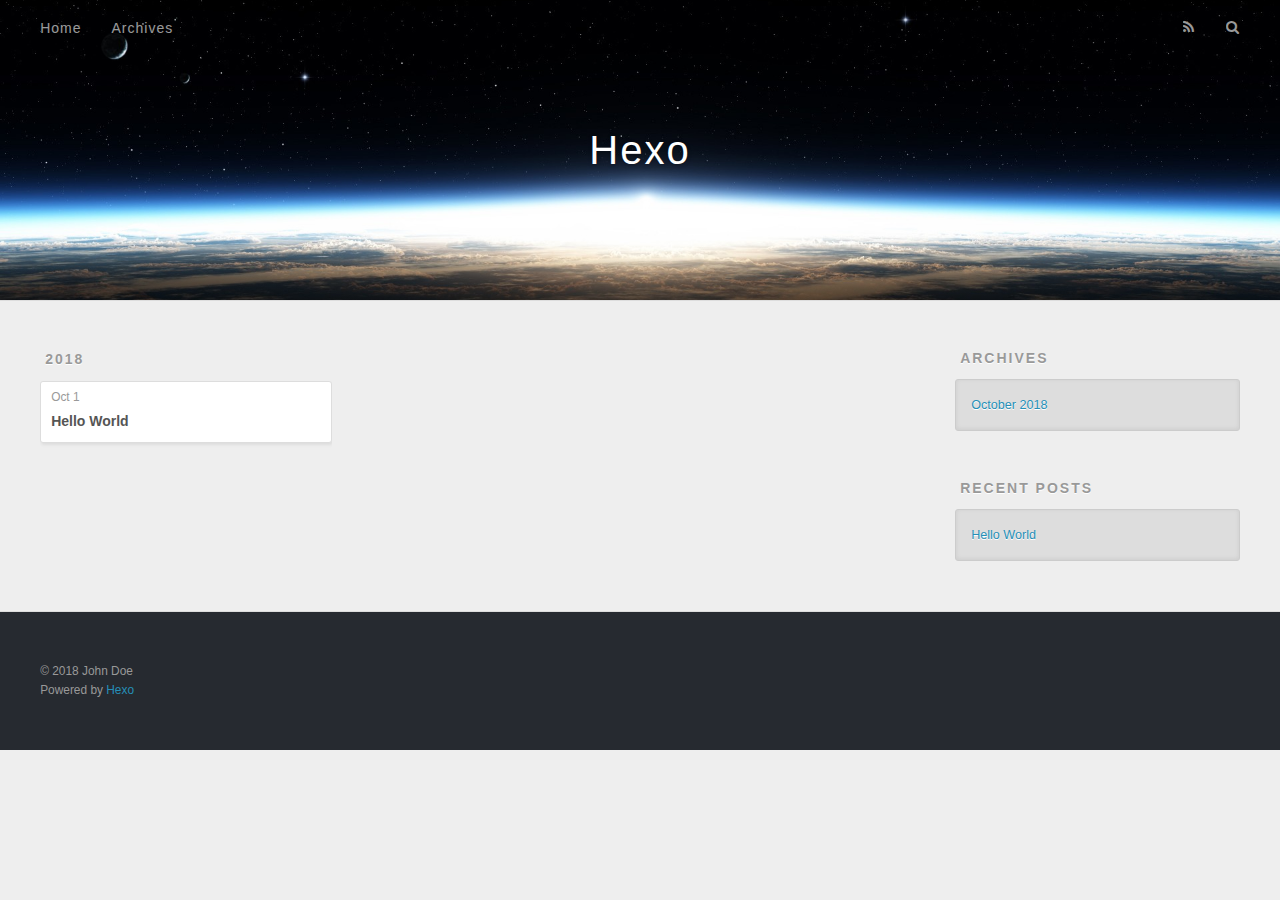
==== archives/index.html @ 9320d9a9 "Site updated: 2018-10-01 12:06:54" ====
<!DOCTYPE html>
<html>
<head>
  <meta charset="utf-8">
  

  
  <title>Archives | Hexo</title>
  <meta name="viewport" content="width=device-width, initial-scale=1, maximum-scale=1">
  <meta property="og:type" content="website">
<meta property="og:title" content="Hexo">
<meta property="og:url" content="http://yoursite.com/archives/index.html">
<meta property="og:site_name" content="Hexo">
<meta property="og:locale" content="default">
<meta name="twitter:card" content="summary">
<meta name="twitter:title" content="Hexo">
  
    <link rel="alternate" href="/atom.xml" title="Hexo" type="application/atom+xml">
  
  
    <link rel="icon" href="/favicon.png">
  
  
    <link href="//fonts.googleapis.com/css?family=Source+Code+Pro" rel="stylesheet" type="text/css">
  
  <link rel="stylesheet" href="/css/style.css">
</head>

<body>
  <div id="container">
    <div id="wrap">
      <header id="header">
  <div id="banner"></div>
  <div id="header-outer" class="outer">
    <div id="header-title" class="inner">
      <h1 id="logo-wrap">
        <a href="/" id="logo">Hexo</a>
      </h1>
      
    </div>
    <div id="header-inner" class="inner">
      <nav id="main-nav">
        <a id="main-nav-toggle" class="nav-icon"></a>
        
          <a class="main-nav-link" href="/">Home</a>
        
          <a class="main-nav-link" href="/archives">Archives</a>
        
      </nav>
      <nav id="sub-nav">
        
          <a id="nav-rss-link" class="nav-icon" href="/atom.xml" title="RSS Feed"></a>
        
        <a id="nav-search-btn" class="nav-icon" title="Search"></a>
      </nav>
      <div id="search-form-wrap">
        <form action="//google.com/search" method="get" accept-charset="UTF-8" class="search-form"><input type="search" name="q" class="search-form-input" placeholder="Search"><button type="submit" class="search-form-submit">&#xF002;</button><input type="hidden" name="sitesearch" value="http://yoursite.com"></form>
      </div>
    </div>
  </div>
</header>
      <div class="outer">
        <section id="main">
  
  
    
    
      
      
      <section class="archives-wrap">
        <div class="archive-year-wrap">
          <a href="/archives/2018" class="archive-year">2018</a>
        </div>
        <div class="archives">
    
    <article class="archive-article archive-type-post">
  <div class="archive-article-inner">
    <header class="archive-article-header">
      <a href="/2018/10/01/hello-world/" class="archive-article-date">
  <time datetime="2018-10-01T01:40:33.781Z" itemprop="datePublished">Oct 1</time>
</a>
      
  
    <h1 itemprop="name">
      <a class="archive-article-title" href="/2018/10/01/hello-world/">Hello World</a>
    </h1>
  

    </header>
  </div>
</article>
  
  
    </div></section>
  


</section>
        
          <aside id="sidebar">
  
    

  
    

  
    
  
    
  <div class="widget-wrap">
    <h3 class="widget-title">Archives</h3>
    <div class="widget">
      <ul class="archive-list"><li class="archive-list-item"><a class="archive-list-link" href="/archives/2018/10/">October 2018</a></li></ul>
    </div>
  </div>


  
    
  <div class="widget-wrap">
    <h3 class="widget-title">Recent Posts</h3>
    <div class="widget">
      <ul>
        
          <li>
            <a href="/2018/10/01/hello-world/">Hello World</a>
          </li>
        
      </ul>
    </div>
  </div>

  
</aside>
        
      </div>
      <footer id="footer">
  
  <div class="outer">
    <div id="footer-info" class="inner">
      &copy; 2018 John Doe<br>
      Powered by <a href="http://hexo.io/" target="_blank">Hexo</a>
    </div>
  </div>
</footer>
    </div>
    <nav id="mobile-nav">
  
    <a href="/" class="mobile-nav-link">Home</a>
  
    <a href="/archives" class="mobile-nav-link">Archives</a>
  
</nav>
    

<script src="//ajax.googleapis.com/ajax/libs/jquery/2.0.3/jquery.min.js"></script>


  <link rel="stylesheet" href="/fancybox/jquery.fancybox.css">
  <script src="/fancybox/jquery.fancybox.pack.js"></script>


<script src="/js/script.js"></script>



  </div>
</body>
</html>
---- css/style.css ----
body {
  width: 100%;
}
body:before,
body:after {
  content: "";
  display: table;
}
body:after {
  clear: both;
}
html,
body,
div,
span,
applet,
object,
iframe,
h1,
h2,
h3,
h4,
h5,
h6,
p,
blockquote,
pre,
a,
abbr,
acronym,
address,
big,
cite,
code,
del,
dfn,
em,
img,
ins,
kbd,
q,
s,
samp,
small,
strike,
strong,
sub,
sup,
tt,
var,
dl,
dt,
dd,
ol,
ul,
li,
fieldset,
form,
label,
legend,
table,
caption,
tbody,
tfoot,
thead,
tr,
th,
td {
  margin: 0;
  padding: 0;
  border: 0;
  outline: 0;
  font-weight: inherit;
  font-style: inherit;
  font-family: inherit;
  font-size: 100%;
  vertical-align: baseline;
}
body {
  line-height: 1;
  color: #000;
  background: #fff;
}
ol,
ul {
  list-style: none;
}
table {
  border-collapse: separate;
  border-spacing: 0;
  vertical-align: middle;
}
caption,
th,
td {
  text-align: left;
  font-weight: normal;
  vertical-align: middle;
}
a img {
  border: none;
}
input,
button {
  margin: 0;
  padding: 0;
}
input::-moz-focus-inner,
button::-moz-focus-inner {
  border: 0;
  padding: 0;
}
@font-face {
  font-family: FontAwesome;
  font-style: normal;
  font-weight: normal;
  src: url("fonts/fontawesome-webfont.eot?v=#4.0.3");
  src: url("fonts/fontawesome-webfont.eot?#iefix&v=#4.0.3") format("embedded-opentype"), url("fonts/fontawesome-webfont.woff?v=#4.0.3") format("woff"), url("fonts/fontawesome-webfont.ttf?v=#4.0.3") format("truetype"), url("fonts/fontawesome-webfont.svg#fontawesomeregular?v=#4.0.3") format("svg");
}
html,
body,
#container {
  height: 100%;
}
body {
  background: #eee;
  font: 14px -apple-system, BlinkMacSystemFont, "Segoe UI", "Roboto", "Oxygen", "Ubuntu", "Cantarell", "Fira Sans", "Droid Sans", "Helvetica Neue", sans-serif;
  -webkit-text-size-adjust: 100%;
}
.outer {
  max-width: 1220px;
  margin: 0 auto;
  padding: 0 20px;
}
.outer:before,
.outer:after {
  content: "";
  display: table;
}
.outer:after {
  clear: both;
}
.inner {
  display: inline;
  float: left;
  width: 98.33333333333333%;
  margin: 0 0.833333333333333%;
}
.left,
.alignleft {
  float: left;
}
.right,
.alignright {
  float: right;
}
.clear {
  clear: both;
}
#container {
  position: relative;
}
.mobile-nav-on {
  overflow: hidden;
}
#wrap {
  height: 100%;
  width: 100%;
  position: absolute;
  top: 0;
  left: 0;
  -webkit-transition: 0.2s ease-out;
  -moz-transition: 0.2s ease-out;
  -ms-transition: 0.2s ease-out;
  transition: 0.2s ease-out;
  z-index: 1;
  background: #eee;
}
.mobile-nav-on #wrap {
  left: 280px;
}
@media screen and (min-width: 768px) {
  #main {
    display: inline;
    float: left;
    width: 73.33333333333333%;
    margin: 0 0.833333333333333%;
  }
}
.article-date,
.article-category-link,
.archive-year,
.widget-title {
  text-decoration: none;
  text-transform: uppercase;
  letter-spacing: 2px;
  color: #999;
  margin-bottom: 1em;
  margin-left: 5px;
  line-height: 1em;
  text-shadow: 0 1px #fff;
  font-weight: bold;
}
.article-inner,
.archive-article-inner {
  background: #fff;
  -webkit-box-shadow: 1px 2px 3px #ddd;
  box-shadow: 1px 2px 3px #ddd;
  border: 1px solid #ddd;
  border-radius: 3px;
}
.article-entry h1,
.widget h1 {
  font-size: 2em;
}
.article-entry h2,
.widget h2 {
  font-size: 1.5em;
}
.article-entry h3,
.widget h3 {
  font-size: 1.3em;
}
.article-entry h4,
.widget h4 {
  font-size: 1.2em;
}
.article-entry h5,
.widget h5 {
  font-size: 1em;
}
.article-entry h6,
.widget h6 {
  font-size: 1em;
  color: #999;
}
.article-entry hr,
.widget hr {
  border: 1px dashed #ddd;
}
.article-entry strong,
.widget strong {
  font-weight: bold;
}
.article-entry em,
.widget em,
.article-entry cite,
.widget cite {
  font-style: italic;
}
.article-entry sup,
.widget sup,
.article-entry sub,
.widget sub {
  font-size: 0.75em;
  line-height: 0;
  position: relative;
  vertical-align: baseline;
}
.article-entry sup,
.widget sup {
  top: -0.5em;
}
.article-entry sub,
.widget sub {
  bottom: -0.2em;
}
.article-entry small,
.widget small {
  font-size: 0.85em;
}
.article-entry acronym,
.widget acronym,
.article-entry abbr,
.widget abbr {
  border-bottom: 1px dotted;
}
.article-entry ul,
.widget ul,
.article-entry ol,
.widget ol,
.article-entry dl,
.widget dl {
  margin: 0 20px;
  line-height: 1.6em;
}
.article-entry ul ul,
.widget ul ul,
.article-entry ol ul,
.widget ol ul,
.article-entry ul ol,
.widget ul ol,
.article-entry ol ol,
.widget ol ol {
  margin-top: 0;
  margin-bottom: 0;
}
.article-entry ul,
.widget ul {
  list-style: disc;
}
.article-entry ol,
.widget ol {
  list-style: decimal;
}
.article-entry dt,
.widget dt {
  font-weight: bold;
}
#header {
  height: 300px;
  position: relative;
  border-bottom: 1px solid #ddd;
}
#header:before,
#header:after {
  content: "";
  position: absolute;
  left: 0;
  right: 0;
  height: 40px;
}
#header:before {
  top: 0;
  background: -webkit-linear-gradient(rgba(0,0,0,0.2), transparent);
  background: -moz-linear-gradient(rgba(0,0,0,0.2), transparent);
  background: -ms-linear-gradient(rgba(0,0,0,0.2), transparent);
  background: linear-gradient(rgba(0,0,0,0.2), transparent);
}
#header:after {
  bottom: 0;
  background: -webkit-linear-gradient(transparent, rgba(0,0,0,0.2));
  background: -moz-linear-gradient(transparent, rgba(0,0,0,0.2));
  background: -ms-linear-gradient(transparent, rgba(0,0,0,0.2));
  background: linear-gradient(transparent, rgba(0,0,0,0.2));
}
#header-outer {
  height: 100%;
  position: relative;
}
#header-inner {
  position: relative;
  overflow: hidden;
}
#banner {
  position: absolute;
  top: 0;
  left: 0;
  width: 100%;
  height: 100%;
  background: url("images/banner.jpg") center #000;
  -webkit-background-size: cover;
  -moz-background-size: cover;
  background-size: cover;
  z-index: -1;
}
#header-title {
  text-align: center;
  height: 40px;
  position: absolute;
  top: 50%;
  left: 0;
  margin-top: -20px;
}
#logo,
#subtitle {
  text-decoration: none;
  color: #fff;
  font-weight: 300;
  text-shadow: 0 1px 4px rgba(0,0,0,0.3);
}
#logo {
  font-size: 40px;
  line-height: 40px;
  letter-spacing: 2px;
}
#subtitle {
  font-size: 16px;
  line-height: 16px;
  letter-spacing: 1px;
}
#subtitle-wrap {
  margin-top: 16px;
}
#main-nav {
  float: left;
  margin-left: -15px;
}
.nav-icon,
.main-nav-link {
  float: left;
  color: #fff;
  opacity: 0.6;
  text-decoration: none;
  text-shadow: 0 1px rgba(0,0,0,0.2);
  -webkit-transition: opacity 0.2s;
  -moz-transition: opacity 0.2s;
  -ms-transition: opacity 0.2s;
  transition: opacity 0.2s;
  display: block;
  padding: 20px 15px;
}
.nav-icon:hover,
.main-nav-link:hover {
  opacity: 1;
}
.nav-icon {
  font-family: FontAwesome;
  text-align: center;
  font-size: 14px;
  width: 14px;
  height: 14px;
  padding: 20px 15px;
  position: relative;
  cursor: pointer;
}
.main-nav-link {
  font-weight: 300;
  letter-spacing: 1px;
}
@media screen and (max-width: 479px) {
  .main-nav-link {
    display: none;
  }
}
#main-nav-toggle {
  display: none;
}
#main-nav-toggle:before {
  content: "\f0c9";
}
@media screen and (max-width: 479px) {
  #main-nav-toggle {
    display: block;
  }
}
#sub-nav {
  float: right;
  margin-right: -15px;
}
#nav-rss-link:before {
  content: "\f09e";
}
#nav-search-btn:before {
  content: "\f002";
}
#search-form-wrap {
  position: absolute;
  top: 15px;
  width: 150px;
  height: 30px;
  right: -150px;
  opacity: 0;
  -webkit-transition: 0.2s ease-out;
  -moz-transition: 0.2s ease-out;
  -ms-transition: 0.2s ease-out;
  transition: 0.2s ease-out;
}
#search-form-wrap.on {
  opacity: 1;
  right: 0;
}
@media screen and (max-width: 479px) {
  #search-form-wrap {
    width: 100%;
    right: -100%;
  }
}
.search-form {
  position: absolute;
  top: 0;
  left: 0;
  right: 0;
  background: #fff;
  padding: 5px 15px;
  border-radius: 15px;
  -webkit-box-shadow: 0 0 10px rgba(0,0,0,0.3);
  box-shadow: 0 0 10px rgba(0,0,0,0.3);
}
.search-form-input {
  border: none;
  background: none;
  color: #555;
  width: 100%;
  font: 13px -apple-system, BlinkMacSystemFont, "Segoe UI", "Roboto", "Oxygen", "Ubuntu", "Cantarell", "Fira Sans", "Droid Sans", "Helvetica Neue", sans-serif;
  outline: none;
}
.search-form-input::-webkit-search-results-decoration,
.search-form-input::-webkit-search-cancel-button {
  -webkit-appearance: none;
}
.search-form-submit {
  position: absolute;
  top: 50%;
  right: 10px;
  margin-top: -7px;
  font: 13px FontAwesome;
  border: none;
  background: none;
  color: #bbb;
  cursor: pointer;
}
.search-form-submit:hover,
.search-form-submit:focus {
  color: #777;
}
.article {
  margin: 50px 0;
}
.article-inner {
  overflow: hidden;
}
.article-meta:before,
.article-meta:after {
  content: "";
  display: table;
}
.article-meta:after {
  clear: both;
}
.article-date {
  float: left;
}
.article-category {
  float: left;
  line-height: 1em;
  color: #ccc;
  text-shadow: 0 1px #fff;
  margin-left: 8px;
}
.article-category:before {
  content: "\2022";
}
.article-category-link {
  margin: 0 12px 1em;
}
.article-header {
  padding: 20px 20px 0;
}
.article-title {
  text-decoration: none;
  font-size: 2em;
  font-weight: bold;
  color: #555;
  line-height: 1.1em;
  -webkit-transition: color 0.2s;
  -moz-transition: color 0.2s;
  -ms-transition: color 0.2s;
  transition: color 0.2s;
}
a.article-title:hover {
  color: #258fb8;
}
.article-entry {
  color: #555;
  padding: 0 20px;
}
.article-entry:before,
.article-entry:after {
  content: "";
  display: table;
}
.article-entry:after {
  clear: both;
}
.article-entry p,
.article-entry table {
  line-height: 1.6em;
  margin: 1.6em 0;
}
.article-entry h1,
.article-entry h2,
.article-entry h3,
.article-entry h4,
.article-entry h5,
.article-entry h6 {
  font-weight: bold;
}
.article-entry h1,
.article-entry h2,
.article-entry h3,
.article-entry h4,
.article-entry h5,
.article-entry h6 {
  line-height: 1.1em;
  margin: 1.1em 0;
}
.article-entry a {
  color: #258fb8;
  text-decoration: none;
}
.article-entry a:hover {
  text-decoration: underline;
}
.article-entry ul,
.article-entry ol,
.article-entry dl {
  margin-top: 1.6em;
  margin-bottom: 1.6em;
}
.article-entry img,
.article-entry video {
  max-width: 100%;
  height: auto;
  display: block;
  margin: auto;
}
.article-entry iframe {
  border: none;
}
.article-entry table {
  width: 100%;
  border-collapse: collapse;
  border-spacing: 0;
}
.article-entry th {
  font-weight: bold;
  border-bottom: 3px solid #ddd;
  padding-bottom: 0.5em;
}
.article-entry td {
  border-bottom: 1px solid #ddd;
  padding: 10px 0;
}
.article-entry blockquote {
  font-family: Georgia, "Times New Roman", serif;
  font-size: 1.4em;
  margin: 1.6em 20px;
  text-align: center;
}
.article-entry blockquote footer {
  font-size: 14px;
  margin: 1.6em 0;
  font-family: -apple-system, BlinkMacSystemFont, "Segoe UI", "Roboto", "Oxygen", "Ubuntu", "Cantarell", "Fira Sans", "Droid Sans", "Helvetica Neue", sans-serif;
}
.article-entry blockquote footer cite:before {
  content: "—";
  padding: 0 0.5em;
}
.article-entry .pullquote {
  text-align: left;
  width: 45%;
  margin: 0;
}
.article-entry .pullquote.left {
  margin-left: 0.5em;
  margin-right: 1em;
}
.article-entry .pullquote.right {
  margin-right: 0.5em;
  margin-left: 1em;
}
.article-entry .caption {
  color: #999;
  display: block;
  font-size: 0.9em;
  margin-top: 0.5em;
  position: relative;
  text-align: center;
}
.article-entry .video-container {
  position: relative;
  padding-top: 56.25%;
  height: 0;
  overflow: hidden;
}
.article-entry .video-container iframe,
.article-entry .video-container object,
.article-entry .video-container embed {
  position: absolute;
  top: 0;
  left: 0;
  width: 100%;
  height: 100%;
  margin-top: 0;
}
.article-more-link a {
  display: inline-block;
  line-height: 1em;
  padding: 6px 15px;
  border-radius: 15px;
  background: #eee;
  color: #999;
  text-shadow: 0 1px #fff;
  text-decoration: none;
}
.article-more-link a:hover {
  background: #258fb8;
  color: #fff;
  text-decoration: none;
  text-shadow: 0 1px #1e7293;
}
.article-footer {
  font-size: 0.85em;
  line-height: 1.6em;
  border-top: 1px solid #ddd;
  padding-top: 1.6em;
  margin: 0 20px 20px;
}
.article-footer:before,
.article-footer:after {
  content: "";
  display: table;
}
.article-footer:after {
  clear: both;
}
.article-footer a {
  color: #999;
  text-decoration: none;
}
.article-footer a:hover {
  color: #555;
}
.article-tag-list-item {
  float: left;
  margin-right: 10px;
}
.article-tag-list-link:before {
  content: "#";
}
.article-comment-link {
  float: right;
}
.article-comment-link:before {
  content: "\f075";
  font-family: FontAwesome;
  padding-right: 8px;
}
.article-share-link {
  cursor: pointer;
  float: right;
  margin-left: 20px;
}
.article-share-link:before {
  content: "\f064";
  font-family: FontAwesome;
  padding-right: 6px;
}
#article-nav {
  position: relative;
}
#article-nav:before,
#article-nav:after {
  content: "";
  display: table;
}
#article-nav:after {
  clear: both;
}
@media screen and (min-width: 768px) {
  #article-nav {
    margin: 50px 0;
  }
  #article-nav:before {
    width: 8px;
    height: 8px;
    position: absolute;
    top: 50%;
    left: 50%;
    margin-top: -4px;
    margin-left: -4px;
    content: "";
    border-radius: 50%;
    background: #ddd;
    -webkit-box-shadow: 0 1px 2px #fff;
    box-shadow: 0 1px 2px #fff;
  }
}
.article-nav-link-wrap {
  text-decoration: none;
  text-shadow: 0 1px #fff;
  color: #999;
  -webkit-box-sizing: border-box;
  -moz-box-sizing: border-box;
  box-sizing: border-box;
  margin-top: 50px;
  text-align: center;
  display: block;
}
.article-nav-link-wrap:hover {
  color: #555;
}
@media screen and (min-width: 768px) {
  .article-nav-link-wrap {
    width: 50%;
    margin-top: 0;
  }
}
@media screen and (min-width: 768px) {
  #article-nav-newer {
    float: left;
    text-align: right;
    padding-right: 20px;
  }
}
@media screen and (min-width: 768px) {
  #article-nav-older {
    float: right;
    text-align: left;
    padding-left: 20px;
  }
}
.article-nav-caption {
  text-transform: uppercase;
  letter-spacing: 2px;
  color: #ddd;
  line-height: 1em;
  font-weight: bold;
}
#article-nav-newer .article-nav-caption {
  margin-right: -2px;
}
.article-nav-title {
  font-size: 0.85em;
  line-height: 1.6em;
  margin-top: 0.5em;
}
.article-share-box {
  position: absolute;
  display: none;
  background: #fff;
  -webkit-box-shadow: 1px 2px 10px rgba(0,0,0,0.2);
  box-shadow: 1px 2px 10px rgba(0,0,0,0.2);
  border-radius: 3px;
  margin-left: -145px;
  overflow: hidden;
  z-index: 1;
}
.article-share-box.on {
  display: block;
}
.article-share-input {
  width: 100%;
  background: none;
  -webkit-box-sizing: border-box;
  -moz-box-sizing: border-box;
  box-sizing: border-box;
  font: 14px -apple-system, BlinkMacSystemFont, "Segoe UI", "Roboto", "Oxygen", "Ubuntu", "Cantarell", "Fira Sans", "Droid Sans", "Helvetica Neue", sans-serif;
  padding: 0 15px;
  color: #555;
  outline: none;
  border: 1px solid #ddd;
  border-radius: 3px 3px 0 0;
  height: 36px;
  line-height: 36px;
}
.article-share-links {
  background: #eee;
}
.article-share-links:before,
.article-share-links:after {
  content: "";
  display: table;
}
.article-share-links:after {
  clear: both;
}
.article-share-twitter,
.article-share-facebook,
.article-share-pinterest,
.article-share-google {
  width: 50px;
  height: 36px;
  display: block;
  float: left;
  position: relative;
  color: #999;
  text-shadow: 0 1px #fff;
}
.article-share-twitter:before,
.article-share-facebook:before,
.article-share-pinterest:before,
.article-share-google:before {
  font-size: 20px;
  font-family: FontAwesome;
  width: 20px;
  height: 20px;
  position: absolute;
  top: 50%;
  left: 50%;
  margin-top: -10px;
  margin-left: -10px;
  text-align: center;
}
.article-share-twitter:hover,
.article-share-facebook:hover,
.article-share-pinterest:hover,
.article-share-google:hover {
  color: #fff;
}
.article-share-twitter:before {
  content: "\f099";
}
.article-share-twitter:hover {
  background: #00aced;
  text-shadow: 0 1px #008abe;
}
.article-share-facebook:before {
  content: "\f09a";
}
.article-share-facebook:hover {
  background: #3b5998;
  text-shadow: 0 1px #2f477a;
}
.article-share-pinterest:before {
  content: "\f0d2";
}
.article-share-pinterest:hover {
  background: #cb2027;
  text-shadow: 0 1px #a21a1f;
}
.article-share-google:before {
  content: "\f0d5";
}
.article-share-google:hover {
  background: #dd4b39;
  text-shadow: 0 1px #be3221;
}
.article-gallery {
  background: #000;
  position: relative;
}
.article-gallery-photos {
  position: relative;
  overflow: hidden;
}
.article-gallery-img {
  display: none;
  max-width: 100%;
}
.article-gallery-img:first-child {
  display: block;
}
.article-gallery-img.loaded {
  position: absolute;
  display: block;
}
.article-gallery-img img {
  display: block;
  max-width: 100%;
  margin: 0 auto;
}
#comments {
  background: #fff;
  -webkit-box-shadow: 1px 2px 3px #ddd;
  box-shadow: 1px 2px 3px #ddd;
  padding: 20px;
  border: 1px solid #ddd;
  border-radius: 3px;
  margin: 50px 0;
}
#comments a {
  color: #258fb8;
}
.archives-wrap {
  margin: 50px 0;
}
.archives:before,
.archives:after {
  content: "";
  display: table;
}
.archives:after {
  clear: both;
}
.archive-year-wrap {
  margin-bottom: 1em;
}
.archives {
  -webkit-column-gap: 10px;
  -moz-column-gap: 10px;
  column-gap: 10px;
}
@media screen and (min-width: 480px) and (max-width: 767px) {
  .archives {
    -webkit-column-count: 2;
    -moz-column-count: 2;
    column-count: 2;
  }
}
@media screen and (min-width: 768px) {
  .archives {
    -webkit-column-count: 3;
    -moz-column-count: 3;
    column-count: 3;
  }
}
.archive-article {
  -webkit-column-break-inside: avoid;
  page-break-inside: avoid;
  overflow: hidden;
  break-inside: avoid-column;
}
.archive-article-inner {
  padding: 10px;
  margin-bottom: 15px;
}
.archive-article-title {
  text-decoration: none;
  font-weight: bold;
  color: #555;
  -webkit-transition: color 0.2s;
  -moz-transition: color 0.2s;
  -ms-transition: color 0.2s;
  transition: color 0.2s;
  line-height: 1.6em;
}
.archive-article-title:hover {
  color: #258fb8;
}
.archive-article-footer {
  margin-top: 1em;
}
.archive-article-date {
  color: #999;
  text-decoration: none;
  font-size: 0.85em;
  line-height: 1em;
  margin-bottom: 0.5em;
  display: block;
}
#page-nav {
  margin: 50px auto;
  background: #fff;
  -webkit-box-shadow: 1px 2px 3px #ddd;
  box-shadow: 1px 2px 3px #ddd;
  border: 1px solid #ddd;
  border-radius: 3px;
  text-align: center;
  color: #999;
  overflow: hidden;
}
#page-nav:before,
#page-nav:after {
  content: "";
  display: table;
}
#page-nav:after {
  clear: both;
}
#page-nav a,
#page-nav span {
  padding: 10px 20px;
  line-height: 1;
  height: 2ex;
}
#page-nav a {
  color: #999;
  text-decoration: none;
}
#page-nav a:hover {
  background: #999;
  color: #fff;
}
#page-nav .prev {
  float: left;
}
#page-nav .next {
  float: right;
}
#page-nav .page-number {
  display: inline-block;
}
@media screen and (max-width: 479px) {
  #page-nav .page-number {
    display: none;
  }
}
#page-nav .current {
  color: #555;
  font-weight: bold;
}
#page-nav .space {
  color: #ddd;
}
#footer {
  background: #262a30;
  padding: 50px 0;
  border-top: 1px solid #ddd;
  color: #999;
}
#footer a {
  color: #258fb8;
  text-decoration: none;
}
#footer a:hover {
  text-decoration: underline;
}
#footer-info {
  line-height: 1.6em;
  font-size: 0.85em;
}
.article-entry pre,
.article-entry .highlight {
  background: #2d2d2d;
  margin: 0 -20px;
  padding: 15px 20px;
  border-style: solid;
  border-color: #ddd;
  border-width: 1px 0;
  overflow: auto;
  color: #ccc;
  line-height: 22.400000000000002px;
}
.article-entry .highlight .gutter pre,
.article-entry .gist .gist-file .gist-data .line-numbers {
  color: #666;
  font-size: 0.85em;
}
.article-entry pre,
.article-entry code {
  font-family: "Source Code Pro", Consolas, Monaco, Menlo, Consolas, monospace;
}
.article-entry code {
  background: #eee;
  text-shadow: 0 1px #fff;
  padding: 0 0.3em;
}
.article-entry pre code {
  background: none;
  text-shadow: none;
  padding: 0;
}
.article-entry .highlight pre {
  border: none;
  margin: 0;
  padding: 0;
}
.article-entry .highlight table {
  margin: 0;
  width: auto;
}
.article-entry .highlight td {
  border: none;
  padding: 0;
}
.article-entry .highlight figcaption {
  font-size: 0.85em;
  color: #999;
  line-height: 1em;
  margin-bottom: 1em;
}
.article-entry .highlight figcaption:before,
.article-entry .highlight figcaption:after {
  content: "";
  display: table;
}
.article-entry .highlight figcaption:after {
  clear: both;
}
.article-entry .highlight figcaption a {
  float: right;
}
.article-entry .highlight .gutter pre {
  text-align: right;
  padding-right: 20px;
}
.article-entry .highlight .line {
  height: 22.400000000000002px;
}
.article-entry .highlight .line.marked {
  background: #515151;
}
.article-entry .gist {
  margin: 0 -20px;
  border-style: solid;
  border-color: #ddd;
  border-width: 1px 0;
  background: #2d2d2d;
  padding: 15px 20px 15px 0;
}
.article-entry .gist .gist-file {
  border: none;
  font-family: "Source Code Pro", Consolas, Monaco, Menlo, Consolas, monospace;
  margin: 0;
}
.article-entry .gist .gist-file .gist-data {
  background: none;
  border: none;
}
.article-entry .gist .gist-file .gist-data .line-numbers {
  background: none;
  border: none;
  padding: 0 20px 0 0;
}
.article-entry .gist .gist-file .gist-data .line-data {
  padding: 0 !important;
}
.article-entry .gist .gist-file .highlight {
  margin: 0;
  padding: 0;
  border: none;
}
.article-entry .gist .gist-file .gist-meta {
  background: #2d2d2d;
  color: #999;
  font: 0.85em -apple-system, BlinkMacSystemFont, "Segoe UI", "Roboto", "Oxygen", "Ubuntu", "Cantarell", "Fira Sans", "Droid Sans", "Helvetica Neue", sans-serif;
  text-shadow: 0 0;
  padding: 0;
  margin-top: 1em;
  margin-left: 20px;
}
.article-entry .gist .gist-file .gist-meta a {
  color: #258fb8;
  font-weight: normal;
}
.article-entry .gist .gist-file .gist-meta a:hover {
  text-decoration: underline;
}
pre .comment,
pre .title {
  color: #999;
}
pre .variable,
pre .attribute,
pre .tag,
pre .regexp,
pre .ruby .constant,
pre .xml .tag .title,
pre .xml .pi,
pre .xml .doctype,
pre .html .doctype,
pre .css .id,
pre .css .class,
pre .css .pseudo {
  color: #f2777a;
}
pre .number,
pre .preprocessor,
pre .built_in,
pre .literal,
pre .params,
pre .constant {
  color: #f99157;
}
pre .class,
pre .ruby .class .title,
pre .css .rules .attribute {
  color: #9c9;
}
pre .string,
pre .value,
pre .inheritance,
pre .header,
pre .ruby .symbol,
pre .xml .cdata {
  color: #9c9;
}
pre .css .hexcolor {
  color: #6cc;
}
pre .function,
pre .python .decorator,
pre .python .title,
pre .ruby .function .title,
pre .ruby .title .keyword,
pre .perl .sub,
pre .javascript .title,
pre .coffeescript .title {
  color: #69c;
}
pre .keyword,
pre .javascript .function {
  color: #c9c;
}
@media screen and (max-width: 479px) {
  #mobile-nav {
    position: absolute;
    top: 0;
    left: 0;
    width: 280px;
    height: 100%;
    background: #191919;
    border-right: 1px solid #fff;
  }
}
@media screen and (max-width: 479px) {
  .mobile-nav-link {
    display: block;
    color: #999;
    text-decoration: none;
    padding: 15px 20px;
    font-weight: bold;
  }
  .mobile-nav-link:hover {
    color: #fff;
  }
}
@media screen and (min-width: 768px) {
  #sidebar {
    display: inline;
    float: left;
    width: 23.333333333333332%;
    margin: 0 0.833333333333333%;
  }
}
.widget-wrap {
  margin: 50px 0;
}
.widget {
  color: #777;
  text-shadow: 0 1px #fff;
  background: #ddd;
  -webkit-box-shadow: 0 -1px 4px #ccc inset;
  box-shadow: 0 -1px 4px #ccc inset;
  border: 1px solid #ccc;
  padding: 15px;
  border-radius: 3px;
}
.widget a {
  color: #258fb8;
  text-decoration: none;
}
.widget a:hover {
  text-decoration: underline;
}
.widget ul ul,
.widget ol ul,
.widget dl ul,
.widget ul ol,
.widget ol ol,
.widget dl ol,
.widget ul dl,
.widget ol dl,
.widget dl dl {
  margin-left: 15px;
  list-style: disc;
}
.widget {
  line-height: 1.6em;
  word-wrap: break-word;
  font-size: 0.9em;
}
.widget ul,
.widget ol {
  list-style: none;
  margin: 0;
}
.widget ul ul,
.widget ol ul,
.widget ul ol,
.widget ol ol {
  margin: 0 20px;
}
.widget ul ul,
.widget ol ul {
  list-style: disc;
}
.widget ul ol,
.widget ol ol {
  list-style: decimal;
}
.category-list-count,
.tag-list-count,
.archive-list-count {
  padding-left: 5px;
  color: #999;
  font-size: 0.85em;
}
.category-list-count:before,
.tag-list-count:before,
.archive-list-count:before {
  content: "(";
}
.category-list-count:after,
.tag-list-count:after,
.archive-list-count:after {
  content: ")";
}
.tagcloud a {
  margin-right: 5px;
  display: inline-block;
}
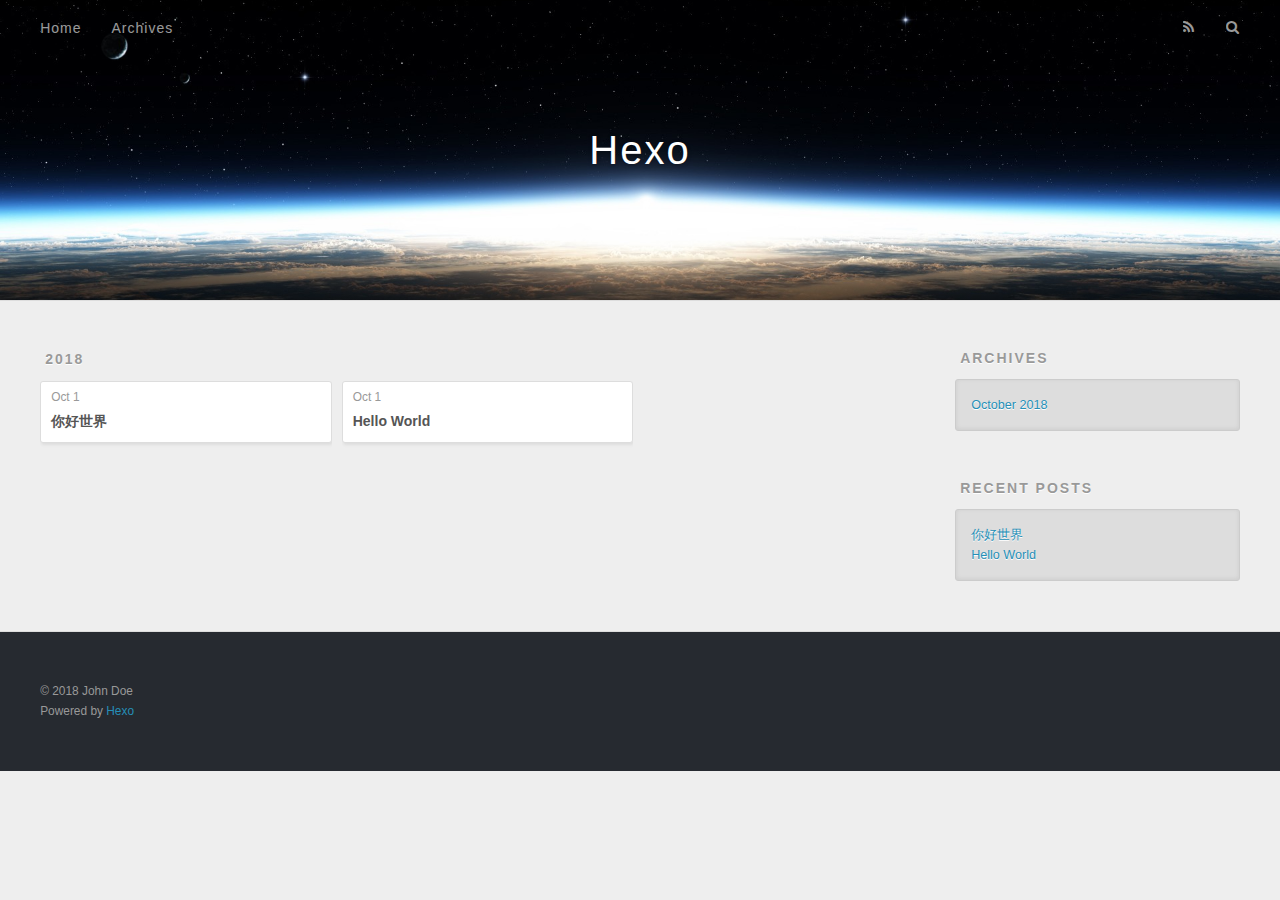
==== commit 6be39052: "Site updated: 2018-10-01 12:09:44" ====
--- a/archives/index.html
+++ b/archives/index.html
@@ -76,6 +76,25 @@
     <article class="archive-article archive-type-post">
   <div class="archive-article-inner">
     <header class="archive-article-header">
+      <a href="/2018/10/01/你好世界/" class="archive-article-date">
+  <time datetime="2018-10-01T04:09:28.000Z" itemprop="datePublished">Oct 1</time>
+</a>
+      
+  
+    <h1 itemprop="name">
+      <a class="archive-article-title" href="/2018/10/01/你好世界/">你好世界</a>
+    </h1>
+  
+
+    </header>
+  </div>
+</article>
+  
+    
+    
+    <article class="archive-article archive-type-post">
+  <div class="archive-article-inner">
+    <header class="archive-article-header">
       <a href="/2018/10/01/hello-world/" class="archive-article-date">
   <time datetime="2018-10-01T01:40:33.781Z" itemprop="datePublished">Oct 1</time>
 </a>
@@ -124,6 +143,10 @@
       <ul>
         
           <li>
+            <a href="/2018/10/01/你好世界/">你好世界</a>
+          </li>
+        
+          <li>
             <a href="/2018/10/01/hello-world/">Hello World</a>
           </li>
         
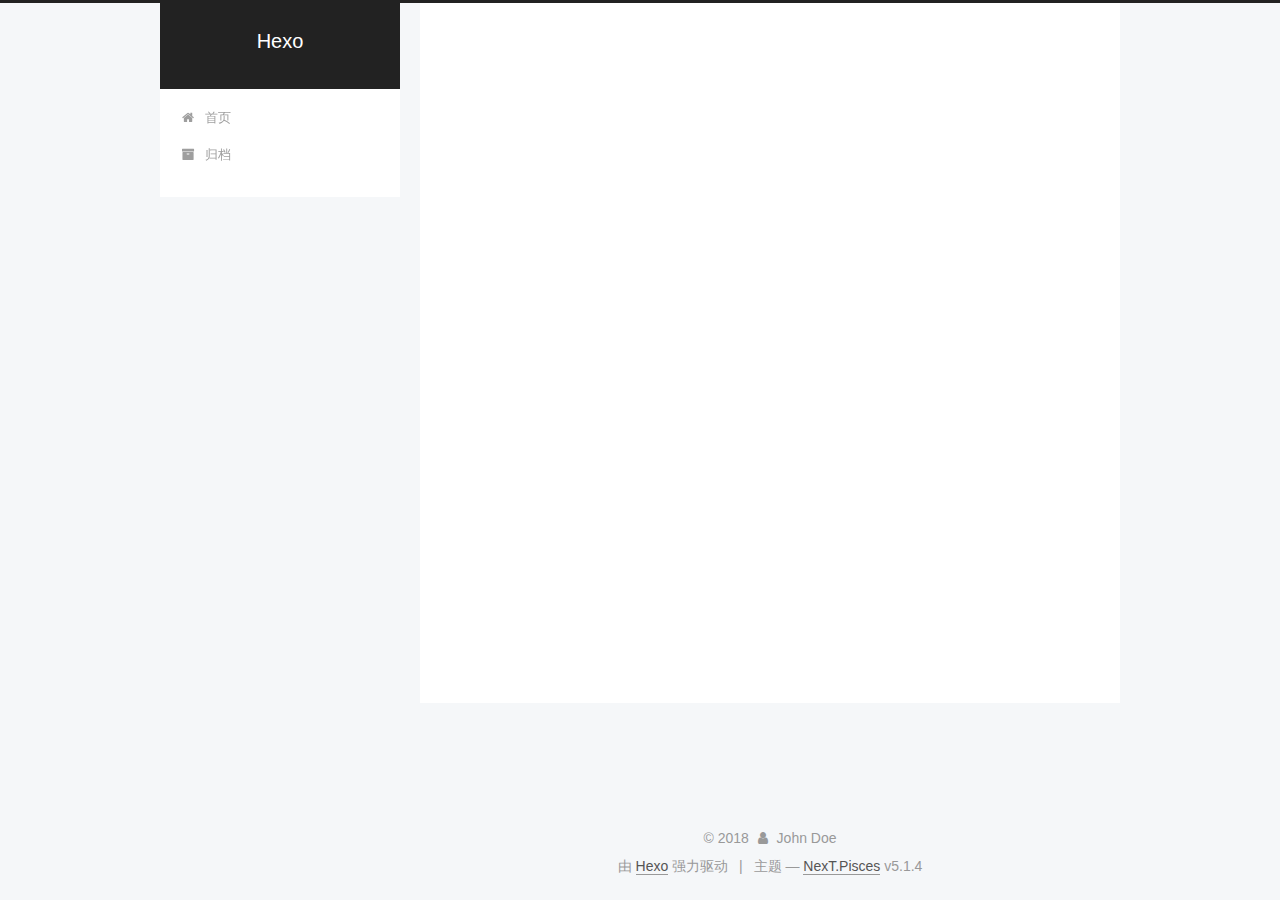
==== commit 26b9c334: "Site updated: 2018-10-01 12:20:07" ====
--- a/archives/index.html
+++ b/archives/index.html
@@ -1,193 +1,595 @@
 <!DOCTYPE html>
-<html>
+
+
+
+  
+
+
+<html class="theme-next pisces use-motion" lang="zh-Hans">
 <head>
-  <meta charset="utf-8">
-  
-
-  
-  <title>Archives | Hexo</title>
-  <meta name="viewport" content="width=device-width, initial-scale=1, maximum-scale=1">
-  <meta property="og:type" content="website">
+  <meta charset="UTF-8"/>
+<meta http-equiv="X-UA-Compatible" content="IE=edge" />
+<meta name="viewport" content="width=device-width, initial-scale=1, maximum-scale=1"/>
+<meta name="theme-color" content="#222">
+
+
+
+
+
+
+
+
+
+<meta http-equiv="Cache-Control" content="no-transform" />
+<meta http-equiv="Cache-Control" content="no-siteapp" />
+
+
+
+
+
+
+
+
+
+
+
+
+
+
+
+
+  
+  
+  <link href="/lib/fancybox/source/jquery.fancybox.css?v=2.1.5" rel="stylesheet" type="text/css" />
+
+
+
+
+
+
+
+<link href="/lib/font-awesome/css/font-awesome.min.css?v=4.6.2" rel="stylesheet" type="text/css" />
+
+<link href="/css/main.css?v=5.1.4" rel="stylesheet" type="text/css" />
+
+
+  <link rel="apple-touch-icon" sizes="180x180" href="/images/apple-touch-icon-next.png?v=5.1.4">
+
+
+  <link rel="icon" type="image/png" sizes="32x32" href="/images/favicon-32x32-next.png?v=5.1.4">
+
+
+  <link rel="icon" type="image/png" sizes="16x16" href="/images/favicon-16x16-next.png?v=5.1.4">
+
+
+  <link rel="mask-icon" href="/images/logo.svg?v=5.1.4" color="#222">
+
+
+
+
+
+  <meta name="keywords" content="Hexo, NexT" />
+
+
+
+
+
+
+
+
+
+
+<meta property="og:type" content="website">
 <meta property="og:title" content="Hexo">
 <meta property="og:url" content="http://yoursite.com/archives/index.html">
 <meta property="og:site_name" content="Hexo">
-<meta property="og:locale" content="default">
+<meta property="og:locale" content="zh-Hans">
 <meta name="twitter:card" content="summary">
 <meta name="twitter:title" content="Hexo">
-  
-    <link rel="alternate" href="/atom.xml" title="Hexo" type="application/atom+xml">
-  
-  
-    <link rel="icon" href="/favicon.png">
-  
-  
-    <link href="//fonts.googleapis.com/css?family=Source+Code+Pro" rel="stylesheet" type="text/css">
-  
-  <link rel="stylesheet" href="/css/style.css">
+
+
+
+<script type="text/javascript" id="hexo.configurations">
+  var NexT = window.NexT || {};
+  var CONFIG = {
+    root: '/',
+    scheme: 'Pisces',
+    version: '5.1.4',
+    sidebar: {"position":"left","display":"post","offset":12,"b2t":false,"scrollpercent":false,"onmobile":false},
+    fancybox: true,
+    tabs: true,
+    motion: {"enable":true,"async":false,"transition":{"post_block":"fadeIn","post_header":"slideDownIn","post_body":"slideDownIn","coll_header":"slideLeftIn","sidebar":"slideUpIn"}},
+    duoshuo: {
+      userId: '0',
+      author: '博主'
+    },
+    algolia: {
+      applicationID: '',
+      apiKey: '',
+      indexName: '',
+      hits: {"per_page":10},
+      labels: {"input_placeholder":"Search for Posts","hits_empty":"We didn't find any results for the search: ${query}","hits_stats":"${hits} results found in ${time} ms"}
+    }
+  };
+</script>
+
+
+
+  <link rel="canonical" href="http://yoursite.com/archives/"/>
+
+
+
+
+
+  <title>归档 | Hexo</title>
+  
+
+
+
+
+
+
+
+
 </head>
 
-<body>
-  <div id="container">
-    <div id="wrap">
-      <header id="header">
-  <div id="banner"></div>
-  <div id="header-outer" class="outer">
-    <div id="header-title" class="inner">
-      <h1 id="logo-wrap">
-        <a href="/" id="logo">Hexo</a>
-      </h1>
-      
+<body itemscope itemtype="http://schema.org/WebPage" lang="zh-Hans">
+
+  
+  
+    
+  
+
+  <div class="container sidebar-position-left page-archive">
+    <div class="headband"></div>
+
+    <header id="header" class="header" itemscope itemtype="http://schema.org/WPHeader">
+      <div class="header-inner"><div class="site-brand-wrapper">
+  <div class="site-meta ">
+    
+
+    <div class="custom-logo-site-title">
+      <a href="/"  class="brand" rel="start">
+        <span class="logo-line-before"><i></i></span>
+        <span class="site-title">Hexo</span>
+        <span class="logo-line-after"><i></i></span>
+      </a>
     </div>
-    <div id="header-inner" class="inner">
-      <nav id="main-nav">
-        <a id="main-nav-toggle" class="nav-icon"></a>
-        
-          <a class="main-nav-link" href="/">Home</a>
-        
-          <a class="main-nav-link" href="/archives">Archives</a>
-        
-      </nav>
-      <nav id="sub-nav">
-        
-          <a id="nav-rss-link" class="nav-icon" href="/atom.xml" title="RSS Feed"></a>
-        
-        <a id="nav-search-btn" class="nav-icon" title="Search"></a>
-      </nav>
-      <div id="search-form-wrap">
-        <form action="//google.com/search" method="get" accept-charset="UTF-8" class="search-form"><input type="search" name="q" class="search-form-input" placeholder="Search"><button type="submit" class="search-form-submit">&#xF002;</button><input type="hidden" name="sitesearch" value="http://yoursite.com"></form>
+      
+        <p class="site-subtitle"></p>
+      
+  </div>
+
+  <div class="site-nav-toggle">
+    <button>
+      <span class="btn-bar"></span>
+      <span class="btn-bar"></span>
+      <span class="btn-bar"></span>
+    </button>
+  </div>
+</div>
+
+<nav class="site-nav">
+  
+
+  
+    <ul id="menu" class="menu">
+      
+        
+        <li class="menu-item menu-item-home">
+          <a href="/" rel="section">
+            
+              <i class="menu-item-icon fa fa-fw fa-home"></i> <br />
+            
+            首页
+          </a>
+        </li>
+      
+        
+        <li class="menu-item menu-item-archives">
+          <a href="/archives/" rel="section">
+            
+              <i class="menu-item-icon fa fa-fw fa-archive"></i> <br />
+            
+            归档
+          </a>
+        </li>
+      
+
+      
+    </ul>
+  
+
+  
+</nav>
+
+
+
+ </div>
+    </header>
+
+    <main id="main" class="main">
+      <div class="main-inner">
+        <div class="content-wrap">
+          <div id="content" class="content">
+            
+
+  
+  
+  
+  <div class="post-block archive">
+    <div id="posts" class="posts-collapse">
+      <span class="archive-move-on"></span>
+
+      <span class="archive-page-counter">
+        
+        
+        
+          
+        
+        嗯..! 目前共计 2 篇日志。 继续努力。
+      </span>
+
+      
+
+        
+        
+        
+
+        
+          
+          <div class="collection-title">
+            <h1 class="archive-year" id="archive-year-2018">2018</h1>
+          </div>
+        
+        
+
+        
+
+  <article class="post post-type-normal" itemscope itemtype="http://schema.org/Article">
+    <header class="post-header">
+
+      <h2 class="post-title">
+        
+            <a class="post-title-link" href="/2018/10/01/你好世界/" itemprop="url">
+              
+                <span itemprop="name">你好世界</span>
+              
+            </a>
+        
+      </h2>
+
+      <div class="post-meta">
+        <time class="post-time" itemprop="dateCreated"
+              datetime="2018-10-01T12:09:28+08:00"
+              content="2018-10-01" >
+          10-01
+        </time>
       </div>
+
+    </header>
+  </article>
+
+
+
+      
+
+        
+        
+        
+
+        
+        
+
+        
+
+  <article class="post post-type-normal" itemscope itemtype="http://schema.org/Article">
+    <header class="post-header">
+
+      <h2 class="post-title">
+        
+            <a class="post-title-link" href="/2018/10/01/hello-world/" itemprop="url">
+              
+                <span itemprop="name">Hello World</span>
+              
+            </a>
+        
+      </h2>
+
+      <div class="post-meta">
+        <time class="post-time" itemprop="dateCreated"
+              datetime="2018-10-01T09:40:33+08:00"
+              content="2018-10-01" >
+          10-01
+        </time>
+      </div>
+
+    </header>
+  </article>
+
+
+
+      
+
     </div>
   </div>
-</header>
-      <div class="outer">
-        <section id="main">
-  
-  
-    
-    
-      
-      
-      <section class="archives-wrap">
-        <div class="archive-year-wrap">
-          <a href="/archives/2018" class="archive-year">2018</a>
+  
+  
+  
+
+  
+
+
+
+          </div>
+          
+
+
+          
+
         </div>
-        <div class="archives">
-    
-    <article class="archive-article archive-type-post">
-  <div class="archive-article-inner">
-    <header class="archive-article-header">
-      <a href="/2018/10/01/你好世界/" class="archive-article-date">
-  <time datetime="2018-10-01T04:09:28.000Z" itemprop="datePublished">Oct 1</time>
-</a>
-      
-  
-    <h1 itemprop="name">
-      <a class="archive-article-title" href="/2018/10/01/你好世界/">你好世界</a>
-    </h1>
-  
-
-    </header>
-  </div>
-</article>
-  
-    
-    
-    <article class="archive-article archive-type-post">
-  <div class="archive-article-inner">
-    <header class="archive-article-header">
-      <a href="/2018/10/01/hello-world/" class="archive-article-date">
-  <time datetime="2018-10-01T01:40:33.781Z" itemprop="datePublished">Oct 1</time>
-</a>
-      
-  
-    <h1 itemprop="name">
-      <a class="archive-article-title" href="/2018/10/01/hello-world/">Hello World</a>
-    </h1>
-  
-
-    </header>
-  </div>
-</article>
-  
-  
-    </div></section>
-  
-
-
-</section>
-        
-          <aside id="sidebar">
-  
-    
-
-  
-    
-
-  
-    
-  
-    
-  <div class="widget-wrap">
-    <h3 class="widget-title">Archives</h3>
-    <div class="widget">
-      <ul class="archive-list"><li class="archive-list-item"><a class="archive-list-link" href="/archives/2018/10/">October 2018</a></li></ul>
+        
+          
+  
+  <div class="sidebar-toggle">
+    <div class="sidebar-toggle-line-wrap">
+      <span class="sidebar-toggle-line sidebar-toggle-line-first"></span>
+      <span class="sidebar-toggle-line sidebar-toggle-line-middle"></span>
+      <span class="sidebar-toggle-line sidebar-toggle-line-last"></span>
     </div>
   </div>
 
-
-  
+  <aside id="sidebar" class="sidebar">
     
-  <div class="widget-wrap">
-    <h3 class="widget-title">Recent Posts</h3>
-    <div class="widget">
-      <ul>
-        
-          <li>
-            <a href="/2018/10/01/你好世界/">你好世界</a>
-          </li>
-        
-          <li>
-            <a href="/2018/10/01/hello-world/">Hello World</a>
-          </li>
-        
-      </ul>
+    <div class="sidebar-inner">
+
+      
+
+      
+
+      <section class="site-overview-wrap sidebar-panel sidebar-panel-active">
+        <div class="site-overview">
+          <div class="site-author motion-element" itemprop="author" itemscope itemtype="http://schema.org/Person">
+            
+              <p class="site-author-name" itemprop="name">John Doe</p>
+              <p class="site-description motion-element" itemprop="description"></p>
+          </div>
+
+          <nav class="site-state motion-element">
+
+            
+              <div class="site-state-item site-state-posts">
+              
+                <a href="/archives/">
+              
+                  <span class="site-state-item-count">2</span>
+                  <span class="site-state-item-name">日志</span>
+                </a>
+              </div>
+            
+
+            
+
+            
+
+          </nav>
+
+          
+
+          
+
+          
+          
+
+          
+          
+
+          
+
+        </div>
+      </section>
+
+      
+
+      
+
     </div>
+  </aside>
+
+
+        
+      </div>
+    </main>
+
+    <footer id="footer" class="footer">
+      <div class="footer-inner">
+        <div class="copyright">&copy; <span itemprop="copyrightYear">2018</span>
+  <span class="with-love">
+    <i class="fa fa-user"></i>
+  </span>
+  <span class="author" itemprop="copyrightHolder">John Doe</span>
+
+  
+</div>
+
+
+  <div class="powered-by">由 <a class="theme-link" target="_blank" href="https://hexo.io">Hexo</a> 强力驱动</div>
+
+
+
+  <span class="post-meta-divider">|</span>
+
+
+
+  <div class="theme-info">主题 &mdash; <a class="theme-link" target="_blank" href="https://github.com/iissnan/hexo-theme-next">NexT.Pisces</a> v5.1.4</div>
+
+
+
+
+        
+
+
+
+
+
+
+
+        
+      </div>
+    </footer>
+
+    
+      <div class="back-to-top">
+        <i class="fa fa-arrow-up"></i>
+        
+      </div>
+    
+
+    
+
   </div>
 
   
-</aside>
-        
-      </div>
-      <footer id="footer">
-  
-  <div class="outer">
-    <div id="footer-info" class="inner">
-      &copy; 2018 John Doe<br>
-      Powered by <a href="http://hexo.io/" target="_blank">Hexo</a>
-    </div>
-  </div>
-</footer>
-    </div>
-    <nav id="mobile-nav">
-  
-    <a href="/" class="mobile-nav-link">Home</a>
-  
-    <a href="/archives" class="mobile-nav-link">Archives</a>
-  
-</nav>
-    
-
-<script src="//ajax.googleapis.com/ajax/libs/jquery/2.0.3/jquery.min.js"></script>
-
-
-  <link rel="stylesheet" href="/fancybox/jquery.fancybox.css">
-  <script src="/fancybox/jquery.fancybox.pack.js"></script>
-
-
-<script src="/js/script.js"></script>
-
-
-
-  </div>
+
+<script type="text/javascript">
+  if (Object.prototype.toString.call(window.Promise) !== '[object Function]') {
+    window.Promise = null;
+  }
+</script>
+
+
+
+
+
+
+
+
+
+  
+
+
+
+
+
+
+
+
+
+
+
+
+  
+  
+    <script type="text/javascript" src="/lib/jquery/index.js?v=2.1.3"></script>
+  
+
+  
+  
+    <script type="text/javascript" src="/lib/fastclick/lib/fastclick.min.js?v=1.0.6"></script>
+  
+
+  
+  
+    <script type="text/javascript" src="/lib/jquery_lazyload/jquery.lazyload.js?v=1.9.7"></script>
+  
+
+  
+  
+    <script type="text/javascript" src="/lib/velocity/velocity.min.js?v=1.2.1"></script>
+  
+
+  
+  
+    <script type="text/javascript" src="/lib/velocity/velocity.ui.min.js?v=1.2.1"></script>
+  
+
+  
+  
+    <script type="text/javascript" src="/lib/fancybox/source/jquery.fancybox.pack.js?v=2.1.5"></script>
+  
+
+
+  
+
+
+  <script type="text/javascript" src="/js/src/utils.js?v=5.1.4"></script>
+
+  <script type="text/javascript" src="/js/src/motion.js?v=5.1.4"></script>
+
+
+
+  
+  
+
+
+  <script type="text/javascript" src="/js/src/affix.js?v=5.1.4"></script>
+
+  <script type="text/javascript" src="/js/src/schemes/pisces.js?v=5.1.4"></script>
+
+
+
+  
+
+  
+
+
+  <script type="text/javascript" src="/js/src/bootstrap.js?v=5.1.4"></script>
+
+
+
+  
+
+
+  
+
+
+
+
+	
+
+
+
+
+
+  
+
+
+
+
+
+  
+
+
+
+
+
+
+
+
+
+
+
+
+  
+
+
+
+
+
+  
+
+  
+
+  
+
+  
+  
+
+  
+
+  
+
+  
+
 </body>
-</html>+</html>
--- a/css/main.css
+++ b/css/main.css
@@ -0,0 +1,2993 @@
+/* normalize.css v3.0.2 | MIT License | git.io/normalize */
+html {
+  font-family: sans-serif; /* 1 */
+  -ms-text-size-adjust: 100%; /* 2 */
+  -webkit-text-size-adjust: 100%; /* 2 */
+}
+body {
+  margin: 0;
+}
+article,
+aside,
+details,
+figcaption,
+figure,
+footer,
+header,
+hgroup,
+main,
+menu,
+nav,
+section,
+summary {
+  display: block;
+}
+audio,
+canvas,
+progress,
+video {
+  display: inline-block; /* 1 */
+  vertical-align: baseline; /* 2 */
+}
+audio:not([controls]) {
+  display: none;
+  height: 0;
+}
+[hidden],
+template {
+  display: none;
+}
+a {
+  background-color: transparent;
+}
+a:active,
+a:hover {
+  outline: 0;
+}
+abbr[title] {
+  border-bottom: 1px dotted;
+}
+b,
+strong {
+  font-weight: bold;
+}
+dfn {
+  font-style: italic;
+}
+h1 {
+  font-size: 2em;
+  margin: 0.67em 0;
+}
+mark {
+  background: #ff0;
+  color: #000;
+}
+small {
+  font-size: 80%;
+}
+sub,
+sup {
+  font-size: 75%;
+  line-height: 0;
+  position: relative;
+  vertical-align: baseline;
+}
+sup {
+  top: -0.5em;
+}
+sub {
+  bottom: -0.25em;
+}
+img {
+  border: 0;
+}
+svg:not(:root) {
+  overflow: hidden;
+}
+figure {
+  margin: 1em 40px;
+}
+hr {
+  -moz-box-sizing: content-box;
+  box-sizing: content-box;
+  height: 0;
+}
+pre {
+  overflow: auto;
+}
+code,
+kbd,
+pre,
+samp {
+  font-family: monospace, monospace;
+  font-size: 1em;
+}
+button,
+input,
+optgroup,
+select,
+textarea {
+  color: inherit; /* 1 */
+  font: inherit; /* 2 */
+  margin: 0; /* 3 */
+}
+button {
+  overflow: visible;
+}
+button,
+select {
+  text-transform: none;
+}
+button,
+html input[type="button"],
+input[type="reset"],
+input[type="submit"] {
+  -webkit-appearance: button; /* 2 */
+  cursor: pointer; /* 3 */
+}
+button[disabled],
+html input[disabled] {
+  cursor: default;
+}
+button::-moz-focus-inner,
+input::-moz-focus-inner {
+  border: 0;
+  padding: 0;
+}
+input {
+  line-height: normal;
+}
+input[type="checkbox"],
+input[type="radio"] {
+  box-sizing: border-box; /* 1 */
+  padding: 0; /* 2 */
+}
+input[type="number"]::-webkit-inner-spin-button,
+input[type="number"]::-webkit-outer-spin-button {
+  height: auto;
+}
+input[type="search"] {
+  -webkit-appearance: textfield; /* 1 */
+  -moz-box-sizing: content-box;
+  -webkit-box-sizing: content-box; /* 2 */
+  box-sizing: content-box;
+}
+input[type="search"]::-webkit-search-cancel-button,
+input[type="search"]::-webkit-search-decoration {
+  -webkit-appearance: none;
+}
+fieldset {
+  border: 1px solid #c0c0c0;
+  margin: 0 2px;
+  padding: 0.35em 0.625em 0.75em;
+}
+legend {
+  border: 0; /* 1 */
+  padding: 0; /* 2 */
+}
+textarea {
+  overflow: auto;
+}
+optgroup {
+  font-weight: bold;
+}
+table {
+  border-collapse: collapse;
+  border-spacing: 0;
+}
+td,
+th {
+  padding: 0;
+}
+::selection {
+  background: #262a30;
+  color: #fff;
+}
+body {
+  position: relative;
+  font-family: 'Lato', "PingFang SC", "Microsoft YaHei", sans-serif;
+  font-size: 14px;
+  line-height: 2;
+  color: #555;
+  background: #f5f7f9;
+}
+@media (max-width: 767px) {
+  body {
+    padding-right: 0 !important;
+  }
+}
+@media (min-width: 768px) and (max-width: 991px) {
+  body {
+    padding-right: 0 !important;
+  }
+}
+@media (min-width: 1600px) {
+  body {
+    font-size: 16px;
+  }
+}
+h1,
+h2,
+h3,
+h4,
+h5,
+h6 {
+  margin: 0;
+  padding: 0;
+  font-weight: bold;
+  line-height: 1.5;
+  font-family: 'Lato', "PingFang SC", "Microsoft YaHei", sans-serif;
+}
+h2,
+h3,
+h4,
+h5,
+h6 {
+  margin: 20px 0 15px;
+}
+h1 {
+  font-size: 22px;
+}
+@media (max-width: 767px) {
+  h1 {
+    font-size: 18px;
+  }
+}
+h2 {
+  font-size: 20px;
+}
+@media (max-width: 767px) {
+  h2 {
+    font-size: 16px;
+  }
+}
+h3 {
+  font-size: 18px;
+}
+@media (max-width: 767px) {
+  h3 {
+    font-size: 14px;
+  }
+}
+h4 {
+  font-size: 16px;
+}
+@media (max-width: 767px) {
+  h4 {
+    font-size: 12px;
+  }
+}
+h5 {
+  font-size: 14px;
+}
+@media (max-width: 767px) {
+  h5 {
+    font-size: 10px;
+  }
+}
+h6 {
+  font-size: 12px;
+}
+@media (max-width: 767px) {
+  h6 {
+    font-size: 8px;
+  }
+}
+p {
+  margin: 0 0 20px 0;
+}
+a {
+  color: #555;
+  text-decoration: none;
+  outline: none;
+  border-bottom: 1px solid #999;
+  word-wrap: break-word;
+}
+a:hover {
+  color: #222;
+  border-bottom-color: #222;
+}
+blockquote {
+  margin: 0;
+  padding: 0;
+}
+img {
+  display: block;
+  margin: auto;
+  max-width: 100%;
+  height: auto;
+}
+hr {
+  margin: 40px 0;
+  height: 3px;
+  border: none;
+  background-color: #ddd;
+  background-image: repeating-linear-gradient(-45deg, #fff, #fff 4px, transparent 4px, transparent 8px);
+}
+blockquote {
+  padding: 0 15px;
+  color: #666;
+  border-left: 4px solid #ddd;
+}
+blockquote cite::before {
+  content: "-";
+  padding: 0 5px;
+}
+dt {
+  font-weight: 700;
+}
+dd {
+  margin: 0;
+  padding: 0;
+}
+kbd {
+  border: 1px solid #ccc;
+  border-radius: 0.2em;
+  box-shadow: 0.1em 0.1em 0.2em rgba(0,0,0,0.1);
+  background-color: #f9f9f9;
+  font-family: inherit;
+  background-image: -webkit-linear-gradient(top, #eee, #fff, #eee);
+  padding: 0.1em 0.3em;
+  white-space: nowrap;
+}
+.text-left {
+  text-align: left;
+}
+.text-center {
+  text-align: center;
+}
+.text-right {
+  text-align: right;
+}
+.text-justify {
+  text-align: justify;
+}
+.text-nowrap {
+  white-space: nowrap;
+}
+.text-lowercase {
+  text-transform: lowercase;
+}
+.text-uppercase {
+  text-transform: uppercase;
+}
+.text-capitalize {
+  text-transform: capitalize;
+}
+.center-block {
+  display: block;
+  margin-left: auto;
+  margin-right: auto;
+}
+.clearfix:before,
+.clearfix:after {
+  content: " ";
+  display: table;
+}
+.clearfix:after {
+  clear: both;
+}
+.pullquote {
+  width: 45%;
+}
+.pullquote.left {
+  float: left;
+  margin-left: 5px;
+  margin-right: 10px;
+}
+.pullquote.right {
+  float: right;
+  margin-left: 10px;
+  margin-right: 5px;
+}
+.affix.affix.affix {
+  position: fixed;
+}
+.translation {
+  margin-top: -20px;
+  font-size: 14px;
+  color: #999;
+}
+.scrollbar-measure {
+  width: 100px;
+  height: 100px;
+  overflow: scroll;
+  position: absolute;
+  top: -9999px;
+}
+.use-motion .motion-element {
+  opacity: 0;
+}
+table {
+  margin: 20px 0;
+  width: 100%;
+  border-collapse: collapse;
+  border-spacing: 0;
+  border: 1px solid #ddd;
+  font-size: 14px;
+  table-layout: fixed;
+  word-wrap: break-all;
+}
+table>tbody>tr:nth-of-type(odd) {
+  background-color: #f9f9f9;
+}
+table>tbody>tr:hover {
+  background-color: #f5f5f5;
+}
+caption,
+th,
+td {
+  padding: 8px;
+  text-align: left;
+  vertical-align: middle;
+  font-weight: normal;
+}
+th,
+td {
+  border-bottom: 3px solid #ddd;
+  border-right: 1px solid #eee;
+}
+th {
+  padding-bottom: 10px;
+  font-weight: 700;
+}
+td {
+  border-bottom-width: 1px;
+}
+html,
+body {
+  height: 100%;
+}
+.container {
+  position: relative;
+  min-height: 100%;
+}
+.header-inner {
+  margin: 0 auto;
+  padding: 100px 0 70px;
+  width: 700px;
+}
+@media (min-width: 1600px) {
+  .container .header-inner {
+    width: 900px;
+  }
+}
+.main {
+  padding-bottom: 150px;
+}
+.main-inner {
+  margin: 0 auto;
+  width: 700px;
+}
+@media (min-width: 1600px) {
+  .container .main-inner {
+    width: 900px;
+  }
+}
+.footer {
+  position: absolute;
+  left: 0;
+  bottom: 0;
+  width: 100%;
+  min-height: 50px;
+}
+.footer-inner {
+  box-sizing: border-box;
+  margin: 20px auto;
+  width: 700px;
+}
+@media (min-width: 1600px) {
+  .container .footer-inner {
+    width: 900px;
+  }
+}
+pre,
+.highlight {
+  overflow: auto;
+  margin: 20px 0;
+  padding: 0;
+  font-size: 13px;
+  color: #4d4d4c;
+  background: #f7f7f7;
+  line-height: 1.6;
+}
+pre,
+code {
+  font-family: consolas, Menlo, "PingFang SC", "Microsoft YaHei", monospace;
+}
+code {
+  padding: 2px 4px;
+  word-wrap: break-word;
+  color: #555;
+  background: #eee;
+  border-radius: 3px;
+  font-size: 13px;
+}
+pre {
+  padding: 10px;
+}
+pre code {
+  padding: 0;
+  color: #4d4d4c;
+  background: none;
+  text-shadow: none;
+}
+.highlight {
+  border-radius: 1px;
+}
+.highlight pre {
+  border: none;
+  margin: 0;
+  padding: 10px 0;
+}
+.highlight table {
+  margin: 0;
+  width: auto;
+  border: none;
+}
+.highlight td {
+  border: none;
+  padding: 0;
+}
+.highlight figcaption {
+  font-size: 1em;
+  color: #4d4d4c;
+  line-height: 1em;
+  margin-bottom: 1em;
+}
+.highlight figcaption:before,
+.highlight figcaption:after {
+  content: " ";
+  display: table;
+}
+.highlight figcaption:after {
+  clear: both;
+}
+.highlight figcaption a {
+  float: right;
+  color: #4d4d4c;
+}
+.highlight figcaption a:hover {
+  border-bottom-color: #4d4d4c;
+}
+.highlight .gutter pre {
+  padding-left: 10px;
+  padding-right: 10px;
+  color: #869194;
+  text-align: right;
+  background-color: #eff2f3;
+}
+.highlight .code pre {
+  width: 100%;
+  padding-left: 10px;
+  padding-right: 10px;
+  background-color: #f7f7f7;
+}
+.highlight .line {
+  height: 20px;
+}
+.gutter {
+  -webkit-user-select: none;
+  -moz-user-select: none;
+  -ms-user-select: none;
+  user-select: none;
+}
+.gist table {
+  width: auto;
+}
+.gist table td {
+  border: none;
+}
+pre .deletion {
+  background: #fdd;
+}
+pre .addition {
+  background: #dfd;
+}
+pre .meta {
+  color: #8959a8;
+}
+pre .comment {
+  color: #8e908c;
+}
+pre .variable,
+pre .attribute,
+pre .tag,
+pre .regexp,
+pre .ruby .constant,
+pre .xml .tag .title,
+pre .xml .pi,
+pre .xml .doctype,
+pre .html .doctype,
+pre .css .id,
+pre .css .class,
+pre .css .pseudo {
+  color: #c82829;
+}
+pre .number,
+pre .preprocessor,
+pre .built_in,
+pre .literal,
+pre .params,
+pre .constant,
+pre .command {
+  color: #f5871f;
+}
+pre .ruby .class .title,
+pre .css .rules .attribute,
+pre .string,
+pre .value,
+pre .inheritance,
+pre .header,
+pre .ruby .symbol,
+pre .xml .cdata,
+pre .special,
+pre .number,
+pre .formula {
+  color: #718c00;
+}
+pre .title,
+pre .css .hexcolor {
+  color: #3e999f;
+}
+pre .function,
+pre .python .decorator,
+pre .python .title,
+pre .ruby .function .title,
+pre .ruby .title .keyword,
+pre .perl .sub,
+pre .javascript .title,
+pre .coffeescript .title {
+  color: #4271ae;
+}
+pre .keyword,
+pre .javascript .function {
+  color: #8959a8;
+}
+.full-image.full-image.full-image.full-image {
+  border: none;
+  max-width: 100%;
+  width: auto;
+  margin: 20px auto 25px;
+}
+@media (min-width: 992px) {
+  .full-image.full-image.full-image.full-image {
+    max-width: none;
+    width: 118%;
+    margin: 0 -9%;
+  }
+}
+.blockquote-center,
+.page-home .post-type-quote blockquote,
+.page-post-detail .post-type-quote blockquote {
+  position: relative;
+  margin: 40px 0;
+  padding: 0;
+  border-left: none;
+  text-align: center;
+}
+.blockquote-center::before,
+.page-home .post-type-quote blockquote::before,
+.page-post-detail .post-type-quote blockquote::before,
+.blockquote-center::after,
+.page-home .post-type-quote blockquote::after,
+.page-post-detail .post-type-quote blockquote::after {
+  position: absolute;
+  content: ' ';
+  display: block;
+  width: 100%;
+  height: 24px;
+  opacity: 0.2;
+  background-repeat: no-repeat;
+  background-position: 0 -6px;
+  background-size: 22px 22px;
+}
+.blockquote-center::before,
+.page-home .post-type-quote blockquote::before,
+.page-post-detail .post-type-quote blockquote::before {
+  top: -20px;
+  background-image: url("../images/quote-l.svg");
+  border-top: 1px solid #ccc;
+}
+.blockquote-center::after,
+.page-home .post-type-quote blockquote::after,
+.page-post-detail .post-type-quote blockquote::after {
+  bottom: -20px;
+  background-image: url("../images/quote-r.svg");
+  border-bottom: 1px solid #ccc;
+  background-position: 100% 8px;
+}
+.blockquote-center p,
+.page-home .post-type-quote blockquote p,
+.page-post-detail .post-type-quote blockquote p,
+.blockquote-center div,
+.page-home .post-type-quote blockquote div,
+.page-post-detail .post-type-quote blockquote div {
+  text-align: center;
+}
+.post .post-body .group-picture img {
+  box-sizing: border-box;
+  padding: 0 3px;
+  border: none;
+}
+.post .group-picture-row {
+  overflow: hidden;
+  margin-top: 6px;
+}
+.post .group-picture-row:first-child {
+  margin-top: 0;
+}
+.post .group-picture-column {
+  float: left;
+}
+.page-post-detail .post-body .group-picture-column {
+  float: none;
+  margin-top: 10px;
+  width: auto !important;
+}
+.page-post-detail .post-body .group-picture-column img {
+  margin: 0 auto;
+}
+.page-archive .group-picture-container {
+  overflow: hidden;
+}
+.page-archive .group-picture-row {
+  float: left;
+}
+.page-archive .group-picture-row:first-child {
+  margin-top: 6px;
+}
+.page-archive .group-picture-column {
+  max-width: 150px;
+  max-height: 150px;
+}
+.post-body .note {
+  position: relative;
+  padding: 15px;
+  margin-bottom: 20px;
+  border: 1px solid #eee;
+  border-left-width: 5px;
+  border-radius: 3px;
+}
+.post-body .note h2,
+.post-body .note h3,
+.post-body .note h4,
+.post-body .note h5,
+.post-body .note h6 {
+  margin-top: 0;
+  margin-bottom: 0;
+  border-bottom: initial;
+  padding-top: 0 !important;
+}
+.post-body .note p:first-child,
+.post-body .note ul:first-child,
+.post-body .note ol:first-child,
+.post-body .note table:first-child,
+.post-body .note pre:first-child,
+.post-body .note blockquote:first-child {
+  margin-top: 0;
+}
+.post-body .note p:last-child,
+.post-body .note ul:last-child,
+.post-body .note ol:last-child,
+.post-body .note table:last-child,
+.post-body .note pre:last-child,
+.post-body .note blockquote:last-child {
+  margin-bottom: 0;
+}
+.post-body .note.default {
+  border-left-color: #777;
+}
+.post-body .note.default h2,
+.post-body .note.default h3,
+.post-body .note.default h4,
+.post-body .note.default h5,
+.post-body .note.default h6 {
+  color: #777;
+}
+.post-body .note.primary {
+  border-left-color: #6f42c1;
+}
+.post-body .note.primary h2,
+.post-body .note.primary h3,
+.post-body .note.primary h4,
+.post-body .note.primary h5,
+.post-body .note.primary h6 {
+  color: #6f42c1;
+}
+.post-body .note.info {
+  border-left-color: #428bca;
+}
+.post-body .note.info h2,
+.post-body .note.info h3,
+.post-body .note.info h4,
+.post-body .note.info h5,
+.post-body .note.info h6 {
+  color: #428bca;
+}
+.post-body .note.success {
+  border-left-color: #5cb85c;
+}
+.post-body .note.success h2,
+.post-body .note.success h3,
+.post-body .note.success h4,
+.post-body .note.success h5,
+.post-body .note.success h6 {
+  color: #5cb85c;
+}
+.post-body .note.warning {
+  border-left-color: #f0ad4e;
+}
+.post-body .note.warning h2,
+.post-body .note.warning h3,
+.post-body .note.warning h4,
+.post-body .note.warning h5,
+.post-body .note.warning h6 {
+  color: #f0ad4e;
+}
+.post-body .note.danger {
+  border-left-color: #d9534f;
+}
+.post-body .note.danger h2,
+.post-body .note.danger h3,
+.post-body .note.danger h4,
+.post-body .note.danger h5,
+.post-body .note.danger h6 {
+  color: #d9534f;
+}
+.post-body .label {
+  display: inline;
+  padding: 0 2px;
+  white-space: nowrap;
+}
+.post-body .label.default {
+  background-color: #f0f0f0;
+}
+.post-body .label.primary {
+  background-color: #efe6f7;
+}
+.post-body .label.info {
+  background-color: #e5f2f8;
+}
+.post-body .label.success {
+  background-color: #e7f4e9;
+}
+.post-body .label.warning {
+  background-color: #fcf6e1;
+}
+.post-body .label.danger {
+  background-color: #fae8eb;
+}
+.post-body .tabs {
+  position: relative;
+  display: block;
+  margin-bottom: 20px;
+  padding-top: 10px;
+}
+.post-body .tabs ul.nav-tabs {
+  margin: 0;
+  padding: 0;
+  display: flex;
+  margin-bottom: -1px;
+}
+@media (max-width: 413px) {
+  .post-body .tabs ul.nav-tabs {
+    display: block;
+    margin-bottom: 5px;
+  }
+}
+.post-body .tabs ul.nav-tabs li.tab {
+  list-style-type: none !important;
+  margin: 0 0.25em 0 0;
+  border-top: 3px solid transparent;
+  border-left: 1px solid transparent;
+  border-right: 1px solid transparent;
+}
+@media (max-width: 413px) {
+  .post-body .tabs ul.nav-tabs li.tab {
+    margin: initial;
+    border-top: 1px solid transparent;
+    border-left: 3px solid transparent;
+    border-right: 1px solid transparent;
+    border-bottom: 1px solid transparent;
+  }
+}
+.post-body .tabs ul.nav-tabs li.tab a {
+  outline: 0;
+  border-bottom: initial;
+  display: block;
+  line-height: 1.8em;
+  padding: 0.25em 0.75em;
+  transition-duration: 0.2s;
+  transition-timing-function: ease-out;
+  transition-delay: 0s;
+}
+.post-body .tabs ul.nav-tabs li.tab a i {
+  width: 1.285714285714286em;
+}
+.post-body .tabs ul.nav-tabs li.tab.active {
+  border-top: 3px solid #fc6423;
+  border-left: 1px solid #ddd;
+  border-right: 1px solid #ddd;
+  background-color: #fff;
+}
+@media (max-width: 413px) {
+  .post-body .tabs ul.nav-tabs li.tab.active {
+    border-top: 1px solid #ddd;
+    border-left: 3px solid #fc6423;
+    border-right: 1px solid #ddd;
+    border-bottom: 1px solid #ddd;
+  }
+}
+.post-body .tabs ul.nav-tabs li.tab.active a {
+  cursor: default;
+  color: #555;
+}
+.post-body .tabs .tab-content {
+  background-color: #fff;
+}
+.post-body .tabs .tab-content .tab-pane {
+  border: 1px solid #ddd;
+  padding: 20px 20px 0 20px;
+}
+.post-body .tabs .tab-content .tab-pane:not(.active) {
+  display: none !important;
+}
+.post-body .tabs .tab-content .tab-pane.active {
+  display: block !important;
+}
+.btn {
+  display: inline-block;
+  padding: 0 20px;
+  font-size: 14px;
+  color: #555;
+  background: #fff;
+  border: 2px solid #555;
+  text-decoration: none;
+  border-radius: 2px;
+  transition-property: background-color;
+  transition-duration: 0.2s;
+  transition-timing-function: ease-in-out;
+  transition-delay: 0s;
+  line-height: 2;
+}
+.btn:hover {
+  border-color: #222;
+  color: #fff;
+  background: #222;
+}
+.btn +.btn {
+  margin: 0 0 8px 8px;
+}
+.btn .fa-fw {
+  width: 1.285714285714286em;
+  text-align: left;
+}
+.btn-bar {
+  display: block;
+  width: 22px;
+  height: 2px;
+  background: #555;
+  border-radius: 1px;
+}
+.btn-bar+.btn-bar {
+  margin-top: 4px;
+}
+.pagination {
+  margin: 120px 0 40px;
+  text-align: center;
+  border-top: 1px solid #eee;
+}
+.page-number-basic,
+.pagination .prev,
+.pagination .next,
+.pagination .page-number,
+.pagination .space {
+  display: inline-block;
+  position: relative;
+  top: -1px;
+  margin: 0 10px;
+  padding: 0 11px;
+}
+@media (max-width: 767px) {
+  .page-number-basic,
+  .pagination .prev,
+  .pagination .next,
+  .pagination .page-number,
+  .pagination .space {
+    margin: 0 5px;
+  }
+}
+.pagination .prev,
+.pagination .next,
+.pagination .page-number {
+  border-bottom: 0;
+  border-top: 1px solid #eee;
+  transition-property: border-color;
+  transition-duration: 0.2s;
+  transition-timing-function: ease-in-out;
+  transition-delay: 0s;
+}
+.pagination .prev:hover,
+.pagination .next:hover,
+.pagination .page-number:hover {
+  border-top-color: #222;
+}
+.pagination .space {
+  padding: 0;
+  margin: 0;
+}
+.pagination .prev {
+  margin-left: 0;
+}
+.pagination .next {
+  margin-right: 0;
+}
+.pagination .page-number.current {
+  color: #fff;
+  background: #ccc;
+  border-top-color: #ccc;
+}
+@media (max-width: 767px) {
+  .pagination {
+    border-top: none;
+  }
+  .pagination .prev,
+  .pagination .next,
+  .pagination .page-number {
+    margin-bottom: 10px;
+    border-top: 0;
+    border-bottom: 1px solid #eee;
+    padding: 0 10px;
+  }
+  .pagination .prev:hover,
+  .pagination .next:hover,
+  .pagination .page-number:hover {
+    border-bottom-color: #222;
+  }
+}
+.comments {
+  margin: 60px 20px 0;
+}
+.tag-cloud {
+  text-align: center;
+}
+.tag-cloud a {
+  display: inline-block;
+  margin: 10px;
+}
+.back-to-top {
+  box-sizing: border-box;
+  position: fixed;
+  bottom: -100px;
+  right: 30px;
+  z-index: 1050;
+  padding: 0 6px;
+  width: 24px;
+  background: #222;
+  font-size: 12px;
+  opacity: 0.6;
+  color: #fff;
+  cursor: pointer;
+  text-align: center;
+  -webkit-transform: translateZ(0);
+  transition-property: bottom;
+  transition-duration: 0.2s;
+  transition-timing-function: ease-in-out;
+  transition-delay: 0s;
+}
+@media (min-width: 768px) and (max-width: 991px) {
+  .back-to-top {
+    display: none !important;
+  }
+}
+@media (max-width: 767px) {
+  .back-to-top {
+    display: none !important;
+  }
+}
+.back-to-top.back-to-top-on {
+  bottom: 30px;
+}
+.header {
+  background: transparent;
+}
+.header-inner {
+  position: relative;
+}
+.headband {
+  height: 3px;
+  background: #222;
+}
+.site-meta {
+  margin: 0;
+  text-align: center;
+}
+@media (max-width: 767px) {
+  .site-meta {
+    text-align: center;
+  }
+}
+.brand {
+  position: relative;
+  display: inline-block;
+  padding: 0 40px;
+  color: #fff;
+  background: #222;
+  border-bottom: none;
+}
+.brand:hover {
+  color: #fff;
+}
+.logo {
+  display: inline-block;
+  margin-right: 5px;
+  line-height: 36px;
+  vertical-align: top;
+}
+.site-title {
+  display: inline-block;
+  vertical-align: top;
+  line-height: 36px;
+  font-size: 20px;
+  font-weight: normal;
+  font-family: 'Lato', "PingFang SC", "Microsoft YaHei", sans-serif;
+}
+.site-subtitle {
+  margin-top: 10px;
+  font-size: 13px;
+  color: #ddd;
+}
+.use-motion .brand {
+  opacity: 0;
+}
+.use-motion .logo,
+.use-motion .site-title,
+.use-motion .site-subtitle {
+  opacity: 0;
+  position: relative;
+  top: -10px;
+}
+.site-nav-toggle {
+  display: none;
+  position: absolute;
+  top: 10px;
+  left: 10px;
+}
+@media (max-width: 767px) {
+  .site-nav-toggle {
+    display: block;
+  }
+}
+.site-nav-toggle button {
+  margin-top: 2px;
+  padding: 9px 10px;
+  background: transparent;
+  border: none;
+}
+@media (max-width: 767px) {
+  .site-nav {
+    display: none;
+    margin: 0 -10px;
+    padding: 0 10px;
+    clear: both;
+    border-top: 1px solid #ddd;
+  }
+}
+@media (min-width: 768px) and (max-width: 991px) {
+  .site-nav {
+    display: block !important;
+  }
+}
+@media (min-width: 992px) {
+  .site-nav {
+    display: block !important;
+  }
+}
+.menu {
+  margin-top: 20px;
+  padding-left: 0;
+  text-align: center;
+}
+.menu .menu-item {
+  display: inline-block;
+  margin: 0 10px;
+  list-style: none;
+}
+@media screen and (max-width: 767px) {
+  .menu .menu-item {
+    margin-top: 10px;
+  }
+}
+.menu .menu-item a {
+  display: block;
+  font-size: 13px;
+  line-height: inherit;
+  border-bottom: 1px solid transparent;
+  transition-property: border-color;
+  transition-duration: 0.2s;
+  transition-timing-function: ease-in-out;
+  transition-delay: 0s;
+}
+.menu .menu-item a:hover,
+.menu-item-active a {
+  border-bottom-color: #222;
+}
+.menu .menu-item .fa {
+  margin-right: 5px;
+}
+.use-motion .menu-item {
+  opacity: 0;
+}
+.post-body {
+  font-family: 'Lato', "PingFang SC", "Microsoft YaHei", sans-serif;
+}
+@media (max-width: 767px) {
+  .post-body {
+    word-break: break-word;
+  }
+}
+.post-body .fancybox img {
+  display: block !important;
+  margin: 0 auto;
+  cursor: pointer;
+  cursor: zoom-in;
+  cursor: -webkit-zoom-in;
+}
+.post-body .image-caption,
+.post-body .figure .caption {
+  margin: -20px auto 15px;
+  text-align: center;
+  font-size: 14px;
+  color: #999;
+  font-weight: bold;
+  line-height: 1;
+}
+.post-sticky-flag {
+  display: inline-block;
+  font-size: 16px;
+  -ms-transform: rotate(30deg);
+  -webkit-transform: rotate(30deg);
+  -moz-transform: rotate(30deg);
+  -ms-transform: rotate(30deg);
+  -o-transform: rotate(30deg);
+  transform: rotate(30deg);
+}
+.use-motion .post-block,
+.use-motion .pagination,
+.use-motion .comments {
+  opacity: 0;
+}
+.use-motion .post-header {
+  opacity: 0;
+}
+.use-motion .post-body {
+  opacity: 0;
+}
+.use-motion .collection-title {
+  opacity: 0;
+}
+.posts-expand {
+  padding-top: 40px;
+}
+@media (max-width: 767px) {
+  .posts-expand {
+    margin: 0 20px;
+  }
+  .post-body pre .gutter pre {
+    padding-right: 10px;
+  }
+  .post-body .highlight {
+    margin-left: 0px;
+    margin-right: 0px;
+    padding: 0;
+  }
+  .post-body .highlight .gutter pre {
+    padding-right: 10px;
+  }
+}
+@media (min-width: 992px) {
+  .posts-expand .post-body {
+    text-align: justify;
+  }
+}
+.posts-expand .post-body h2,
+.posts-expand .post-body h3,
+.posts-expand .post-body h4,
+.posts-expand .post-body h5,
+.posts-expand .post-body h6 {
+  padding-top: 10px;
+}
+.posts-expand .post-body h2 .header-anchor,
+.posts-expand .post-body h3 .header-anchor,
+.posts-expand .post-body h4 .header-anchor,
+.posts-expand .post-body h5 .header-anchor,
+.posts-expand .post-body h6 .header-anchor {
+  float: right;
+  margin-left: 10px;
+  color: #ccc;
+  border-bottom-style: none;
+  visibility: hidden;
+}
+.posts-expand .post-body h2 .header-anchor:hover,
+.posts-expand .post-body h3 .header-anchor:hover,
+.posts-expand .post-body h4 .header-anchor:hover,
+.posts-expand .post-body h5 .header-anchor:hover,
+.posts-expand .post-body h6 .header-anchor:hover {
+  color: inherit;
+}
+.posts-expand .post-body h2:hover .header-anchor,
+.posts-expand .post-body h3:hover .header-anchor,
+.posts-expand .post-body h4:hover .header-anchor,
+.posts-expand .post-body h5:hover .header-anchor,
+.posts-expand .post-body h6:hover .header-anchor {
+  visibility: visible;
+}
+.posts-expand .post-body ul li {
+  list-style: circle;
+}
+.posts-expand .post-body img {
+  box-sizing: border-box;
+  margin: auto;
+  padding: 3px;
+  border: 1px solid #ddd;
+}
+.posts-expand .post-body .fancybox img {
+  margin: 0 auto 25px;
+}
+@media (max-width: 767px) {
+  .posts-collapse {
+    margin: 0 20px;
+  }
+  .posts-collapse .post-title,
+  .posts-collapse .post-meta {
+    display: block;
+    width: auto;
+    text-align: left;
+  }
+}
+.posts-collapse {
+  position: relative;
+  z-index: 1010;
+  margin-left: 55px;
+}
+.posts-collapse::after {
+  content: " ";
+  position: absolute;
+  top: 20px;
+  left: 0;
+  margin-left: -2px;
+  width: 4px;
+  height: 100%;
+  background: #f5f5f5;
+  z-index: -1;
+}
+@media (max-width: 767px) {
+  .posts-collapse {
+    margin: 0 20px;
+  }
+}
+.posts-collapse .collection-title {
+  position: relative;
+  margin: 60px 0;
+}
+.posts-collapse .collection-title h1,
+.posts-collapse .collection-title h2 {
+  margin-left: 20px;
+}
+.posts-collapse .collection-title small {
+  color: #bbb;
+  margin-left: 5px;
+}
+.posts-collapse .collection-title::before {
+  content: " ";
+  position: absolute;
+  left: 0;
+  top: 50%;
+  margin-left: -4px;
+  margin-top: -4px;
+  width: 8px;
+  height: 8px;
+  background: #bbb;
+  border-radius: 50%;
+}
+.posts-collapse .post {
+  margin: 30px 0;
+}
+.posts-collapse .post-header {
+  position: relative;
+  transition-duration: 0.2s;
+  transition-timing-function: ease-in-out;
+  transition-delay: 0s;
+  transition-property: border;
+  border-bottom: 1px dashed #ccc;
+}
+.posts-collapse .post-header::before {
+  content: " ";
+  position: absolute;
+  left: 0;
+  top: 12px;
+  width: 6px;
+  height: 6px;
+  margin-left: -4px;
+  background: #bbb;
+  border-radius: 50%;
+  border: 1px solid #fff;
+  transition-duration: 0.2s;
+  transition-timing-function: ease-in-out;
+  transition-delay: 0s;
+  transition-property: background;
+}
+.posts-collapse .post-header:hover {
+  border-bottom-color: #666;
+}
+.posts-collapse .post-header:hover::before {
+  background: #222;
+}
+.posts-collapse .post-meta {
+  position: absolute;
+  font-size: 12px;
+  left: 20px;
+  top: 5px;
+}
+.posts-collapse .post-comments-count {
+  display: none;
+}
+.posts-collapse .post-title {
+  margin-left: 60px;
+  font-size: 16px;
+  font-weight: normal;
+  line-height: inherit;
+}
+.posts-collapse .post-title::after {
+  margin-left: 3px;
+  opacity: 0.6;
+}
+.posts-collapse .post-title a {
+  color: #666;
+  border-bottom: none;
+}
+.page-home .post-type-quote .post-header,
+.page-post-detail .post-type-quote .post-header,
+.page-home .post-type-quote .post-tags,
+.page-post-detail .post-type-quote .post-tags {
+  display: none;
+}
+.posts-expand .post-title {
+  text-align: center;
+  word-break: break-word;
+  font-weight: 400;
+}
+.posts-expand .post-title-link {
+  display: inline-block;
+  position: relative;
+  color: #555;
+  border-bottom: none;
+  line-height: 1.2;
+  vertical-align: top;
+}
+.posts-expand .post-title-link::before {
+  content: "";
+  position: absolute;
+  width: 100%;
+  height: 2px;
+  bottom: 0;
+  left: 0;
+  background-color: #000;
+  visibility: hidden;
+  -webkit-transform: scaleX(0);
+  -moz-transform: scaleX(0);
+  -ms-transform: scaleX(0);
+  -o-transform: scaleX(0);
+  transform: scaleX(0);
+  transition-duration: 0.2s;
+  transition-timing-function: ease-in-out;
+  transition-delay: 0s;
+}
+.posts-expand .post-title-link:hover::before {
+  visibility: visible;
+  -webkit-transform: scaleX(1);
+  -moz-transform: scaleX(1);
+  -ms-transform: scaleX(1);
+  -o-transform: scaleX(1);
+  transform: scaleX(1);
+}
+.posts-expand .post-title-link .fa {
+  font-size: 16px;
+}
+.posts-expand .post-meta {
+  margin: 3px 0 60px 0;
+  color: #999;
+  font-family: 'Lato', "PingFang SC", "Microsoft YaHei", sans-serif;
+  font-size: 12px;
+  text-align: center;
+}
+.posts-expand .post-meta .post-category-list {
+  display: inline-block;
+  margin: 0;
+  padding: 3px;
+}
+.posts-expand .post-meta .post-category-list-link {
+  color: #999;
+}
+.posts-expand .post-meta .post-description {
+  font-size: 14px;
+  margin-top: 2px;
+}
+.post-meta-divider {
+  margin: 0 0.5em;
+}
+.post-meta-item-icon {
+  margin-right: 3px;
+}
+@media (min-width: 768px) and (max-width: 991px) {
+  .post-meta-item-icon {
+    display: inline-block;
+  }
+}
+@media (max-width: 767px) {
+  .post-meta-item-icon {
+    display: inline-block;
+  }
+}
+@media (min-width: 768px) and (max-width: 991px) {
+  .post-meta-item-text {
+    display: none;
+  }
+}
+@media (max-width: 767px) {
+  .post-meta-item-text {
+    display: none;
+  }
+}
+@media (max-width: 767px) {
+  .posts-expand .post-comments-count {
+    display: none;
+  }
+}
+.post-button {
+  margin-top: 40px;
+}
+.posts-expand .post-tags {
+  margin-top: 40px;
+  text-align: center;
+}
+.posts-expand .post-tags a {
+  display: inline-block;
+  margin-right: 10px;
+  font-size: 13px;
+}
+.post-nav {
+  display: table;
+  margin-top: 15px;
+  width: 100%;
+  border-top: 1px solid #eee;
+}
+.post-nav-divider {
+  display: table-cell;
+  width: 10%;
+}
+.post-nav-item {
+  display: table-cell;
+  padding: 10px 0 0 0;
+  width: 45%;
+  vertical-align: top;
+}
+.post-nav-item a {
+  position: relative;
+  display: block;
+  line-height: 25px;
+  font-size: 14px;
+  color: #555;
+  border-bottom: none;
+}
+.post-nav-item a:hover {
+  color: #222;
+  border-bottom: none;
+}
+.post-nav-item a:active {
+  top: 2px;
+}
+.post-nav-item .fa {
+  position: absolute;
+  top: 8px;
+  left: 0;
+  font-size: 12px;
+}
+.post-nav-next a {
+  padding-left: 15px;
+}
+.post-nav-prev {
+  text-align: right;
+}
+.post-nav-prev a {
+  padding-right: 15px;
+}
+.post-nav-prev .fa {
+  right: 0;
+  left: auto;
+}
+.posts-expand .post-eof {
+  display: block;
+  margin: 80px auto 60px;
+  width: 8%;
+  height: 1px;
+  background: #ccc;
+  text-align: center;
+}
+.post:last-child .post-eof.post-eof.post-eof {
+  display: none;
+}
+.post-gallery {
+  display: table;
+  table-layout: fixed;
+  width: 100%;
+  border-collapse: separate;
+}
+.post-gallery-row {
+  display: table-row;
+}
+.post-gallery .post-gallery-img {
+  display: table-cell;
+  text-align: center;
+  vertical-align: middle;
+  border: none;
+}
+.post-gallery .post-gallery-img img {
+  max-width: 100%;
+  max-height: 100%;
+  border: none;
+}
+.fancybox-close,
+.fancybox-close:hover {
+  border: none;
+}
+.rtl.post-body p,
+.rtl.post-body a,
+.rtl.post-body h1,
+.rtl.post-body h2,
+.rtl.post-body h3,
+.rtl.post-body h4,
+.rtl.post-body h5,
+.rtl.post-body h6,
+.rtl.post-body li,
+.rtl.post-body ul,
+.rtl.post-body ol {
+  direction: rtl;
+  font-family: UKIJ Ekran;
+}
+.rtl.post-title {
+  font-family: UKIJ Ekran;
+}
+.sidebar {
+  position: fixed;
+  right: 0;
+  top: 0;
+  bottom: 0;
+  width: 0;
+  z-index: 1040;
+  box-shadow: inset 0 2px 6px #000;
+  background: #222;
+  -webkit-transform: translateZ(0);
+}
+.sidebar a {
+  color: #999;
+  border-bottom-color: #555;
+}
+.sidebar a:hover {
+  color: #eee;
+}
+@media (min-width: 768px) and (max-width: 991px) {
+  .sidebar {
+    display: none !important;
+  }
+}
+@media (max-width: 767px) {
+  .sidebar {
+    display: none !important;
+  }
+}
+.sidebar-inner {
+  position: relative;
+  padding: 20px 10px;
+  color: #999;
+  text-align: center;
+}
+.site-overview-wrap {
+  overflow: hidden;
+}
+.site-overview {
+  overflow-y: auto;
+  overflow-x: hidden;
+}
+.sidebar-toggle {
+  position: fixed;
+  right: 30px;
+  bottom: 45px;
+  width: 14px;
+  height: 14px;
+  padding: 5px;
+  background: #222;
+  line-height: 0;
+  z-index: 1050;
+  cursor: pointer;
+  -webkit-transform: translateZ(0);
+}
+@media (min-width: 768px) and (max-width: 991px) {
+  .sidebar-toggle {
+    display: none !important;
+  }
+}
+@media (max-width: 767px) {
+  .sidebar-toggle {
+    display: none !important;
+  }
+}
+.sidebar-toggle-line {
+  position: relative;
+  display: inline-block;
+  vertical-align: top;
+  height: 2px;
+  width: 100%;
+  background: #fff;
+  margin-top: 3px;
+}
+.sidebar-toggle-line:first-child {
+  margin-top: 0;
+}
+.site-author-image {
+  display: block;
+  margin: 0 auto;
+  padding: 2px;
+  max-width: 120px;
+  height: auto;
+  border: 1px solid #eee;
+}
+.site-author-name {
+  margin: 0;
+  text-align: center;
+  color: #222;
+  font-weight: 600;
+}
+.site-description {
+  margin-top: 0;
+  text-align: center;
+  font-size: 13px;
+  color: #999;
+}
+.site-state {
+  overflow: hidden;
+  line-height: 1.4;
+  white-space: nowrap;
+  text-align: center;
+}
+.site-state-item {
+  display: inline-block;
+  padding: 0 15px;
+  border-left: 1px solid #eee;
+}
+.site-state-item:first-child {
+  border-left: none;
+}
+.site-state-item a {
+  border-bottom: none;
+}
+.site-state-item-count {
+  display: block;
+  text-align: center;
+  color: inherit;
+  font-weight: 600;
+  font-size: 16px;
+}
+.site-state-item-name {
+  font-size: 13px;
+  color: #999;
+}
+.feed-link {
+  margin-top: 20px;
+}
+.feed-link a {
+  display: inline-block;
+  padding: 0 15px;
+  color: #fc6423;
+  border: 1px solid #fc6423;
+  border-radius: 4px;
+}
+.feed-link a i {
+  color: #fc6423;
+  font-size: 14px;
+}
+.feed-link a:hover {
+  color: #fff;
+  background: #fc6423;
+}
+.feed-link a:hover i {
+  color: #fff;
+}
+.links-of-author {
+  margin-top: 20px;
+}
+.links-of-author a {
+  display: inline-block;
+  vertical-align: middle;
+  margin-right: 10px;
+  margin-bottom: 10px;
+  border-bottom-color: #555;
+  font-size: 13px;
+}
+.links-of-author a:before {
+  display: inline-block;
+  vertical-align: middle;
+  margin-right: 3px;
+  content: " ";
+  width: 4px;
+  height: 4px;
+  border-radius: 50%;
+  background: #11f0ec;
+}
+.links-of-blogroll {
+  font-size: 13px;
+}
+.links-of-blogroll-title {
+  margin-top: 20px;
+  font-size: 14px;
+  font-weight: 600;
+}
+.links-of-blogroll-list {
+  margin: 0;
+  padding: 0;
+  list-style: none;
+}
+.links-of-blogroll-item {
+  padding: 2px 10px;
+}
+.links-of-blogroll-item a {
+  max-width: 280px;
+  box-sizing: border-box;
+  display: inline-block;
+  overflow: hidden;
+  white-space: nowrap;
+  text-overflow: ellipsis;
+}
+.sidebar-nav {
+  margin: 0 0 20px;
+  padding-left: 0;
+}
+.sidebar-nav li {
+  display: inline-block;
+  cursor: pointer;
+  border-bottom: 1px solid transparent;
+  font-size: 14px;
+  color: #555;
+}
+.sidebar-nav li:hover {
+  color: #fc6423;
+}
+.page-post-detail .sidebar-nav-toc {
+  padding: 0 5px;
+}
+.page-post-detail .sidebar-nav-overview {
+  margin-left: 10px;
+}
+.sidebar-nav .sidebar-nav-active {
+  color: #fc6423;
+  border-bottom-color: #fc6423;
+}
+.sidebar-nav .sidebar-nav-active:hover {
+  color: #fc6423;
+}
+.sidebar-panel {
+  display: none;
+}
+.sidebar-panel-active {
+  display: block;
+}
+.post-toc-empty {
+  font-size: 14px;
+  color: #666;
+}
+.post-toc-wrap {
+  overflow: hidden;
+}
+.post-toc {
+  overflow: auto;
+}
+.post-toc ol {
+  margin: 0;
+  padding: 0 2px 5px 10px;
+  text-align: left;
+  list-style: none;
+  font-size: 14px;
+}
+.post-toc ol > ol {
+  padding-left: 0;
+}
+.post-toc ol a {
+  transition-duration: 0.2s;
+  transition-timing-function: ease-in-out;
+  transition-delay: 0s;
+  transition-property: all;
+  color: #666;
+  border-bottom-color: #ccc;
+}
+.post-toc ol a:hover {
+  color: #000;
+  border-bottom-color: #000;
+}
+.post-toc .nav-item {
+  overflow: hidden;
+  text-overflow: ellipsis;
+  text-align: justify;
+  white-space: nowrap;
+  line-height: 1.8;
+}
+.post-toc .nav .nav-child {
+  display: none;
+}
+.post-toc .nav .active > .nav-child {
+  display: block;
+}
+.post-toc .nav .active-current > .nav-child {
+  display: block;
+}
+.post-toc .nav .active-current > .nav-child > .nav-item {
+  display: block;
+}
+.post-toc .nav .active > a {
+  color: #fc6423;
+  border-bottom-color: #fc6423;
+}
+.post-toc .nav .active-current > a {
+  color: #fc6423;
+}
+.post-toc .nav .active-current > a:hover {
+  color: #fc6423;
+}
+.footer {
+  font-size: 14px;
+  color: #999;
+}
+.footer img {
+  border: none;
+}
+.footer-inner {
+  text-align: center;
+}
+.with-love {
+  display: inline-block;
+  margin: 0 5px;
+}
+.powered-by,
+.theme-info {
+  display: inline-block;
+}
+.cc-license {
+  margin-top: 10px;
+  text-align: center;
+}
+.cc-license .cc-opacity {
+  opacity: 0.7;
+  border-bottom: none;
+}
+.cc-license .cc-opacity:hover {
+  opacity: 0.9;
+}
+.cc-license img {
+  display: inline-block;
+}
+.theme-next #ds-thread #ds-reset {
+  color: #555;
+}
+.theme-next #ds-thread #ds-reset .ds-replybox {
+  margin-bottom: 30px;
+}
+.theme-next #ds-thread #ds-reset .ds-replybox .ds-avatar,
+.theme-next #ds-reset .ds-avatar img {
+  box-shadow: none;
+}
+.theme-next #ds-thread #ds-reset .ds-textarea-wrapper {
+  border-color: #c7d4e1;
+  background: none;
+  border-top-right-radius: 3px;
+  border-top-left-radius: 3px;
+}
+.theme-next #ds-thread #ds-reset .ds-textarea-wrapper textarea {
+  height: 60px;
+}
+.theme-next #ds-reset .ds-rounded-top {
+  border-radius: 0;
+}
+.theme-next #ds-thread #ds-reset .ds-post-toolbar {
+  box-sizing: border-box;
+  border: 1px solid #c7d4e1;
+  background: #f6f8fa;
+}
+.theme-next #ds-thread #ds-reset .ds-post-options {
+  height: 40px;
+  border: none;
+  background: none;
+}
+.theme-next #ds-thread #ds-reset .ds-toolbar-buttons {
+  top: 11px;
+}
+.theme-next #ds-thread #ds-reset .ds-sync {
+  top: 5px;
+}
+.theme-next #ds-thread #ds-reset .ds-post-button {
+  top: 4px;
+  right: 5px;
+  width: 90px;
+  height: 30px;
+  border: 1px solid #c5ced7;
+  border-radius: 3px;
+  background-image: linear-gradient(#fbfbfc, #f5f7f9);
+  color: #60676d;
+}
+.theme-next #ds-thread #ds-reset .ds-post-button:hover {
+  background-position: 0 -30px;
+  color: #60676d;
+}
+.theme-next #ds-thread #ds-reset .ds-comments-info {
+  padding: 10px 0;
+}
+.theme-next #ds-thread #ds-reset .ds-sort {
+  display: none;
+}
+.theme-next #ds-thread #ds-reset li.ds-tab a.ds-current {
+  border: none;
+  background: #f6f8fa;
+  color: #60676d;
+}
+.theme-next #ds-thread #ds-reset li.ds-tab a.ds-current:hover {
+  background-color: #e9f0f7;
+  color: #60676d;
+}
+.theme-next #ds-thread #ds-reset li.ds-tab a {
+  border-radius: 2px;
+  padding: 5px;
+}
+.theme-next #ds-thread #ds-reset .ds-login-buttons p {
+  color: #999;
+  line-height: 36px;
+}
+.theme-next #ds-thread #ds-reset .ds-login-buttons .ds-service-list li {
+  height: 28px;
+}
+.theme-next #ds-thread #ds-reset .ds-service-list a {
+  background: none;
+  padding: 5px;
+  border: 1px solid;
+  border-radius: 3px;
+  text-align: center;
+}
+.theme-next #ds-thread #ds-reset .ds-service-list a:hover {
+  color: #fff;
+  background: #666;
+}
+.theme-next #ds-thread #ds-reset .ds-service-list .ds-weibo {
+  color: #fc9b00;
+  border-color: #fc9b00;
+}
+.theme-next #ds-thread #ds-reset .ds-service-list .ds-weibo:hover {
+  background: #fc9b00;
+}
+.theme-next #ds-thread #ds-reset .ds-service-list .ds-qq {
+  color: #60a3ec;
+  border-color: #60a3ec;
+}
+.theme-next #ds-thread #ds-reset .ds-service-list .ds-qq:hover {
+  background: #60a3ec;
+}
+.theme-next #ds-thread #ds-reset .ds-service-list .ds-renren {
+  color: #2e7ac4;
+  border-color: #2e7ac4;
+}
+.theme-next #ds-thread #ds-reset .ds-service-list .ds-renren:hover {
+  background: #2e7ac4;
+}
+.theme-next #ds-thread #ds-reset .ds-service-list .ds-douban {
+  color: #37994c;
+  border-color: #37994c;
+}
+.theme-next #ds-thread #ds-reset .ds-service-list .ds-douban:hover {
+  background: #37994c;
+}
+.theme-next #ds-thread #ds-reset .ds-service-list .ds-kaixin {
+  color: #fef20d;
+  border-color: #fef20d;
+}
+.theme-next #ds-thread #ds-reset .ds-service-list .ds-kaixin:hover {
+  background: #fef20d;
+}
+.theme-next #ds-thread #ds-reset .ds-service-list .ds-netease {
+  color: #f00;
+  border-color: #f00;
+}
+.theme-next #ds-thread #ds-reset .ds-service-list .ds-netease:hover {
+  background: #f00;
+}
+.theme-next #ds-thread #ds-reset .ds-service-list .ds-sohu {
+  color: #ffcb05;
+  border-color: #ffcb05;
+}
+.theme-next #ds-thread #ds-reset .ds-service-list .ds-sohu:hover {
+  background: #ffcb05;
+}
+.theme-next #ds-thread #ds-reset .ds-service-list .ds-baidu {
+  color: #2831e0;
+  border-color: #2831e0;
+}
+.theme-next #ds-thread #ds-reset .ds-service-list .ds-baidu:hover {
+  background: #2831e0;
+}
+.theme-next #ds-thread #ds-reset .ds-service-list .ds-google {
+  color: #166bec;
+  border-color: #166bec;
+}
+.theme-next #ds-thread #ds-reset .ds-service-list .ds-google:hover {
+  background: #166bec;
+}
+.theme-next #ds-thread #ds-reset .ds-service-list .ds-weixin {
+  color: #00ce0d;
+  border-color: #00ce0d;
+}
+.theme-next #ds-thread #ds-reset .ds-service-list .ds-weixin:hover {
+  background: #00ce0d;
+}
+.theme-next #ds-thread #ds-reset .ds-service-list .ds-more-services {
+  border: none;
+}
+.theme-next #ds-thread #ds-reset .ds-service-list .ds-more-services:hover {
+  background: none;
+}
+.theme-next #ds-reset .duoshuo-ua-admin {
+  display: inline-block;
+  color: #f00;
+}
+.theme-next #ds-reset .duoshuo-ua-platform,
+.theme-next #ds-reset .duoshuo-ua-browser {
+  color: #ccc;
+}
+.theme-next #ds-reset .duoshuo-ua-platform .fa,
+.theme-next #ds-reset .duoshuo-ua-browser .fa {
+  display: inline-block;
+  margin-right: 3px;
+}
+.theme-next #ds-reset .duoshuo-ua-separator {
+  display: inline-block;
+  margin-left: 5px;
+}
+.theme-next .this_ua {
+  background-color: #ccc !important;
+  border-radius: 4px;
+  padding: 0 5px !important;
+  margin: 1px 1px !important;
+  border: 1px solid #bbb !important;
+  color: #fff;
+  display: inline-block !important;
+}
+.theme-next .this_ua.admin {
+  background-color: #d9534f !important;
+  border-color: #d9534f !important;
+}
+.theme-next .this_ua.platform.iOS,
+.theme-next .this_ua.platform.Mac,
+.theme-next .this_ua.platform.Windows {
+  background-color: #39b3d7 !important;
+  border-color: #46b8da !important;
+}
+.theme-next .this_ua.platform.Linux {
+  background-color: #3a3a3a !important;
+  border-color: #1f1f1f !important;
+}
+.theme-next .this_ua.platform.Android {
+  background-color: #00c47d !important;
+  border-color: #01b171 !important;
+}
+.theme-next .this_ua.browser.Mobile,
+.theme-next .this_ua.browser.Chrome {
+  background-color: #5cb85c !important;
+  border-color: #4cae4c !important;
+}
+.theme-next .this_ua.browser.Firefox {
+  background-color: #f0ad4e !important;
+  border-color: #eea236 !important;
+}
+.theme-next .this_ua.browser.Maxthon,
+.theme-next .this_ua.browser.IE {
+  background-color: #428bca !important;
+  border-color: #357ebd !important;
+}
+.theme-next .this_ua.browser.baidu,
+.theme-next .this_ua.browser.UCBrowser,
+.theme-next .this_ua.browser.Opera {
+  background-color: #d9534f !important;
+  border-color: #d43f3a !important;
+}
+.theme-next .this_ua.browser.Android,
+.theme-next .this_ua.browser.QQBrowser {
+  background-color: #78ace9 !important;
+  border-color: #4cae4c !important;
+}
+.post-spread {
+  margin-top: 20px;
+  text-align: center;
+}
+.jiathis_style {
+  display: inline-block;
+}
+.jiathis_style a {
+  border: none;
+}
+.fa {
+  font-family: FontAwesome !important;
+}
+.post-spread {
+  margin-top: 20px;
+  text-align: center;
+}
+.bdshare-slide-button-box a {
+  border: none;
+}
+.bdsharebuttonbox {
+  display: inline-block;
+}
+.bdsharebuttonbox a {
+  border: none;
+}
+.local-search-pop-overlay {
+  position: fixed;
+  width: 100%;
+  height: 100%;
+  top: 0;
+  left: 0;
+  z-index: 2080;
+  background-color: rgba(0,0,0,0.3);
+}
+.local-search-popup {
+  display: none;
+  position: fixed;
+  top: 10%;
+  left: 50%;
+  margin-left: -350px;
+  width: 700px;
+  height: 80%;
+  padding: 0;
+  background: #fff;
+  color: #333;
+  z-index: 9999;
+  border-radius: 5px;
+}
+@media (max-width: 767px) {
+  .local-search-popup {
+    padding: 0;
+    top: 0;
+    left: 0;
+    margin: 0;
+    width: 100%;
+    height: 100%;
+    border-radius: 0;
+  }
+}
+.local-search-popup ul.search-result-list {
+  padding: 0;
+  margin: 0 5px;
+}
+.local-search-popup p.search-result {
+  border-bottom: 1px dashed #ccc;
+  padding: 5px 0;
+}
+.local-search-popup a.search-result-title {
+  font-weight: bold;
+  font-size: 16px;
+}
+.local-search-popup .search-keyword {
+  border-bottom: 1px dashed #f00;
+  font-weight: bold;
+  color: #f00;
+}
+.local-search-popup .local-search-header {
+  padding: 5px;
+  height: 36px;
+  background: #f5f5f5;
+  border-top-left-radius: 5px;
+  border-top-right-radius: 5px;
+}
+.local-search-popup #local-search-result {
+  overflow: auto;
+  position: relative;
+  padding: 5px 25px;
+  height: calc(100% - 55px);
+}
+.local-search-popup .local-search-input-wrapper {
+  display: inline-block;
+  width: calc(100% - 90px);
+  height: 36px;
+  line-height: 36px;
+  padding: 0 5px;
+}
+.local-search-popup .local-search-input-wrapper input {
+  padding: 8px 0;
+  height: 20px;
+  display: block;
+  width: 100%;
+  outline: none;
+  border: none;
+  background: transparent;
+  vertical-align: middle;
+}
+.local-search-popup .search-icon,
+.local-search-popup .popup-btn-close {
+  display: inline-block;
+  font-size: 18px;
+  color: #999;
+  height: 36px;
+  width: 18px;
+  padding-left: 10px;
+  padding-right: 10px;
+}
+.local-search-popup .search-icon {
+  float: left;
+}
+.local-search-popup .popup-btn-close {
+  border-left: 1px solid #eee;
+  float: right;
+  cursor: pointer;
+}
+.local-search-popup #no-result {
+  position: absolute;
+  left: 50%;
+  top: 50%;
+  -webkit-transform: translate(-50%, -50%);
+  -webkit-transform: translate(-50%, -50%);
+  -moz-transform: translate(-50%, -50%);
+  -ms-transform: translate(-50%, -50%);
+  -o-transform: translate(-50%, -50%);
+  transform: translate(-50%, -50%);
+  color: #ccc;
+}
+@media (min-width: 768px) and (max-width: 991px) {
+  .busuanzi-count {
+    width: auto;
+  }
+}
+@media (max-width: 767px) {
+  .busuanzi-count {
+    width: auto;
+  }
+}
+.site-uv,
+.site-pv,
+.page-pv {
+  display: inline-block;
+}
+.site-uv .busuanzi-value,
+.site-pv .busuanzi-value,
+.page-pv .busuanzi-value {
+  margin: 0 5px;
+}
+.site-uv {
+  margin-right: 10px;
+}
+.site-uv::after {
+  content: "|";
+  padding-left: 10px;
+}
+.page-archive .archive-page-counter {
+  position: relative;
+  top: 3px;
+  left: 20px;
+}
+@media (max-width: 767px) {
+  .page-archive .archive-page-counter {
+    top: 5px;
+  }
+}
+.page-archive .posts-collapse .archive-move-on {
+  position: absolute;
+  top: 11px;
+  left: 0;
+  margin-left: -6px;
+  width: 10px;
+  height: 10px;
+  opacity: 0.5;
+  background: #555;
+  border: 1px solid #fff;
+  border-radius: 50%;
+}
+.category-all-page .category-all-title {
+  text-align: center;
+}
+.category-all-page .category-all {
+  margin-top: 20px;
+}
+.category-all-page .category-list {
+  margin: 0;
+  padding: 0;
+  list-style: none;
+}
+.category-all-page .category-list-item {
+  margin: 5px 10px;
+}
+.category-all-page .category-list-count {
+  color: #bbb;
+}
+.category-all-page .category-list-count:before {
+  display: inline;
+  content: " (";
+}
+.category-all-page .category-list-count:after {
+  display: inline;
+  content: ") ";
+}
+.category-all-page .category-list-child {
+  padding-left: 10px;
+}
+#schedule ul#event-list {
+  padding-left: 30px;
+}
+#schedule ul#event-list hr {
+  margin: 20px 0 45px 0 !important;
+  background: #222;
+}
+#schedule ul#event-list hr:after {
+  display: inline-block;
+  content: 'NOW';
+  background: #222;
+  color: #fff;
+  font-weight: bold;
+  text-align: right;
+  padding: 0 5px;
+}
+#schedule ul#event-list li.event {
+  margin: 20px 0px;
+  background: #f9f9f9;
+  padding-left: 10px;
+  min-height: 40px;
+}
+#schedule ul#event-list li.event h2.event-summary {
+  margin: 0;
+  padding-bottom: 3px;
+}
+#schedule ul#event-list li.event h2.event-summary:before {
+  display: inline-block;
+  font-family: FontAwesome;
+  font-size: 8px;
+  content: '\f111';
+  vertical-align: middle;
+  margin-right: 25px;
+  color: #bbb;
+}
+#schedule ul#event-list li.event span.event-relative-time {
+  display: inline-block;
+  font-size: 12px;
+  font-weight: 400;
+  padding-left: 12px;
+  color: #bbb;
+}
+#schedule ul#event-list li.event span.event-details {
+  display: block;
+  color: #bbb;
+  margin-left: 56px;
+  padding-top: 3px;
+  padding-bottom: 6px;
+  text-indent: -24px;
+  line-height: 18px;
+}
+#schedule ul#event-list li.event span.event-details:before {
+  text-indent: 0;
+  display: inline-block;
+  width: 14px;
+  font-family: FontAwesome;
+  text-align: center;
+  margin-right: 9px;
+  color: #bbb;
+}
+#schedule ul#event-list li.event span.event-details.event-location:before {
+  content: '\f041';
+}
+#schedule ul#event-list li.event span.event-details.event-duration:before {
+  content: '\f017';
+}
+#schedule ul#event-list li.event-past {
+  background: #fcfcfc;
+}
+#schedule ul#event-list li.event-past > * {
+  opacity: 0.6;
+}
+#schedule ul#event-list li.event-past h2.event-summary {
+  color: #bbb;
+}
+#schedule ul#event-list li.event-past h2.event-summary:before {
+  color: #dfdfdf;
+}
+#schedule ul#event-list li.event-now {
+  background: #222;
+  color: #fff;
+  padding: 15px 0 15px 10px;
+}
+#schedule ul#event-list li.event-now h2.event-summary:before {
+  -webkit-transform: scale(1.2);
+  -moz-transform: scale(1.2);
+  -ms-transform: scale(1.2);
+  -o-transform: scale(1.2);
+  transform: scale(1.2);
+  color: #fff;
+  animation: dot-flash 1s alternate infinite ease-in-out;
+}
+#schedule ul#event-list li.event-now * {
+  color: #fff !important;
+}
+@-moz-keyframes dot-flash {
+  from {
+    opacity: 1;
+    -webkit-transform: scale(1.1);
+    -moz-transform: scale(1.1);
+    -ms-transform: scale(1.1);
+    -o-transform: scale(1.1);
+    transform: scale(1.1);
+  }
+  to {
+    opacity: 0;
+    -webkit-transform: scale(1);
+    -moz-transform: scale(1);
+    -ms-transform: scale(1);
+    -o-transform: scale(1);
+    transform: scale(1);
+  }
+}
+@-webkit-keyframes dot-flash {
+  from {
+    opacity: 1;
+    -webkit-transform: scale(1.1);
+    -moz-transform: scale(1.1);
+    -ms-transform: scale(1.1);
+    -o-transform: scale(1.1);
+    transform: scale(1.1);
+  }
+  to {
+    opacity: 0;
+    -webkit-transform: scale(1);
+    -moz-transform: scale(1);
+    -ms-transform: scale(1);
+    -o-transform: scale(1);
+    transform: scale(1);
+  }
+}
+@-o-keyframes dot-flash {
+  from {
+    opacity: 1;
+    -webkit-transform: scale(1.1);
+    -moz-transform: scale(1.1);
+    -ms-transform: scale(1.1);
+    -o-transform: scale(1.1);
+    transform: scale(1.1);
+  }
+  to {
+    opacity: 0;
+    -webkit-transform: scale(1);
+    -moz-transform: scale(1);
+    -ms-transform: scale(1);
+    -o-transform: scale(1);
+    transform: scale(1);
+  }
+}
+@keyframes dot-flash {
+  from {
+    opacity: 1;
+    -webkit-transform: scale(1.1);
+    -moz-transform: scale(1.1);
+    -ms-transform: scale(1.1);
+    -o-transform: scale(1.1);
+    transform: scale(1.1);
+  }
+  to {
+    opacity: 0;
+    -webkit-transform: scale(1);
+    -moz-transform: scale(1);
+    -ms-transform: scale(1);
+    -o-transform: scale(1);
+    transform: scale(1);
+  }
+}
+.page-post-detail .sidebar-toggle-line {
+  background: #fc6423;
+}
+.page-post-detail .comments {
+  overflow: hidden;
+}
+.header {
+  position: relative;
+  margin: 0 auto;
+  width: 960px;
+}
+@media (min-width: 768px) and (max-width: 991px) {
+  .header {
+    width: auto;
+  }
+}
+@media (max-width: 767px) {
+  .header {
+    width: auto;
+  }
+}
+.header-inner {
+  position: absolute;
+  top: 0;
+  overflow: hidden;
+  padding: 0;
+  width: 240px;
+  background: #fff;
+  box-shadow: initial;
+  border-radius: initial;
+}
+@media (min-width: 1600px) {
+  .container .header-inner {
+    width: 240px;
+  }
+}
+@media (min-width: 768px) and (max-width: 991px) {
+  .header-inner {
+    position: relative;
+    width: auto;
+    border-radius: initial;
+  }
+}
+@media (max-width: 767px) {
+  .header-inner {
+    position: relative;
+    width: auto;
+    border-radius: initial;
+  }
+}
+.main:before,
+.main:after {
+  content: " ";
+  display: table;
+}
+.main:after {
+  clear: both;
+}
+@media (min-width: 768px) and (max-width: 991px) {
+  .main {
+    padding-bottom: 100px;
+  }
+}
+@media (max-width: 767px) {
+  .main {
+    padding-bottom: 100px;
+  }
+}
+.container .main-inner {
+  width: 960px;
+}
+@media (min-width: 768px) and (max-width: 991px) {
+  .container .main-inner {
+    width: auto;
+  }
+}
+@media (max-width: 767px) {
+  .container .main-inner {
+    width: auto;
+  }
+}
+.content-wrap {
+  float: right;
+  box-sizing: border-box;
+  padding: 40px;
+  width: 700px;
+  background: #fff;
+  min-height: 700px;
+  box-shadow: initial;
+  border-radius: initial;
+}
+@media (min-width: 768px) and (max-width: 991px) {
+  .content-wrap {
+    width: 100%;
+    padding: 20px;
+    border-radius: initial;
+  }
+}
+@media (max-width: 767px) {
+  .content-wrap {
+    width: 100%;
+    padding: 20px;
+    min-height: auto;
+    border-radius: initial;
+  }
+}
+.sidebar {
+  position: static;
+  float: left;
+  margin-top: 300px;
+  width: 240px;
+  background: #f5f7f9;
+  box-shadow: none;
+}
+@media (min-width: 768px) and (max-width: 991px) {
+  .sidebar {
+    display: none;
+  }
+}
+@media (max-width: 767px) {
+  .sidebar {
+    display: none;
+  }
+}
+.sidebar-toggle {
+  display: none;
+}
+.footer-inner {
+  width: 960px;
+  padding-left: 260px;
+}
+@media (min-width: 768px) and (max-width: 991px) {
+  .footer-inner {
+    width: auto;
+    padding-left: 0 !important;
+    padding-right: 0 !important;
+  }
+}
+@media (max-width: 767px) {
+  .footer-inner {
+    width: auto;
+    padding-left: 0 !important;
+    padding-right: 0 !important;
+  }
+}
+.sidebar-position-right .header-inner {
+  right: 0;
+}
+.sidebar-position-right .content-wrap {
+  float: left;
+}
+.sidebar-position-right .sidebar {
+  float: right;
+}
+.sidebar-position-right .footer-inner {
+  padding-left: 0;
+  padding-right: 260px;
+}
+.site-brand-wrapper {
+  position: relative;
+}
+.site-meta {
+  padding: 20px 0;
+  color: #fff;
+  background: #222;
+}
+@media (min-width: 768px) and (max-width: 991px) {
+  .site-meta {
+    box-shadow: 0 0 16px rgba(0,0,0,0.5);
+  }
+}
+@media (max-width: 767px) {
+  .site-meta {
+    box-shadow: 0 0 16px rgba(0,0,0,0.5);
+  }
+}
+.brand {
+  padding: 0;
+  background: none;
+}
+.brand:hover {
+  color: #fff;
+}
+.site-subtitle {
+  margin: 10px 10px 0;
+  font-weight: initial;
+}
+.site-search form {
+  display: none;
+}
+.site-nav {
+  border-top: none;
+}
+@media (min-width: 768px) and (max-width: 991px) {
+  .site-nav {
+    display: none !important;
+  }
+}
+@media (min-width: 768px) and (max-width: 991px) {
+  .site-nav-on {
+    display: block !important;
+  }
+}
+.menu .menu-item {
+  display: block;
+  margin: 0;
+}
+.menu .menu-item a {
+  position: relative;
+  box-sizing: border-box;
+  padding: 5px 20px;
+  text-align: left;
+  line-height: inherit;
+  transition-property: background-color;
+  transition-duration: 0.2s;
+  transition-timing-function: ease-in-out;
+  transition-delay: 0s;
+}
+.menu .menu-item a:hover,
+.menu-item-active a {
+  background: #f9f9f9;
+  border-bottom-color: #fff;
+}
+.menu .menu-item br {
+  display: none;
+}
+.menu-item-active a:after {
+  content: " ";
+  position: absolute;
+  top: 50%;
+  margin-top: -3px;
+  right: 15px;
+  width: 6px;
+  height: 6px;
+  border-radius: 50%;
+  background-color: #bbb;
+}
+.btn-bar {
+  background-color: #fff;
+}
+.site-nav-toggle {
+  left: 20px;
+  top: 50%;
+  -webkit-transform: translateY(-50%);
+  -webkit-transform: translateY(-50%);
+  -moz-transform: translateY(-50%);
+  -ms-transform: translateY(-50%);
+  -o-transform: translateY(-50%);
+  transform: translateY(-50%);
+}
+@media (min-width: 768px) and (max-width: 991px) {
+  .site-nav-toggle {
+    display: block;
+  }
+}
+.use-motion .sidebar .motion-element {
+  opacity: 1;
+}
+.sidebar {
+  margin-left: -100%;
+  right: auto;
+  bottom: auto;
+  -webkit-transform: none;
+}
+.sidebar-inner {
+  box-sizing: border-box;
+  width: 240px;
+  color: #555;
+  background: #fff;
+  box-shadow: initial;
+  border-radius: initial;
+  opacity: 0;
+}
+.sidebar-inner.affix {
+  position: fixed;
+  top: 12px;
+}
+.sidebar-inner.affix-bottom {
+  position: absolute;
+}
+.site-overview {
+  text-align: left;
+}
+.site-author:before,
+.site-author:after {
+  content: " ";
+  display: table;
+}
+.site-author:after {
+  clear: both;
+}
+.sidebar a {
+  color: #555;
+}
+.sidebar a:hover {
+  color: #222;
+}
+.site-state-item {
+  padding: 0 10px;
+}
+.links-of-author-item a:before {
+  display: none;
+}
+.links-of-author-item a {
+  border-bottom: none;
+  text-decoration: underline;
+}
+.feed-link {
+  border-top: 1px dotted #ccc;
+  border-bottom: 1px dotted #ccc;
+  text-align: center;
+}
+.feed-link a {
+  display: block;
+  color: #fc6423;
+  border: none;
+}
+.feed-link a:hover {
+  background: none;
+  color: #e34603;
+}
+.feed-link a:hover i {
+  color: #e34603;
+}
+.links-of-author {
+  display: flex;
+  flex-wrap: wrap;
+  justify-content: center;
+}
+.links-of-author-item {
+  margin: 5px 0 0;
+  width: 50%;
+}
+.links-of-author-item a {
+  max-width: 216px;
+  box-sizing: border-box;
+  display: inline-block;
+  margin-right: 0;
+  margin-bottom: 0;
+  padding: 0 5px;
+  overflow: hidden;
+  white-space: nowrap;
+  text-overflow: ellipsis;
+}
+.links-of-author-item a {
+  display: block;
+  text-decoration: none;
+}
+.links-of-author-item a:hover {
+  border-radius: 4px;
+  background: #eee;
+}
+.links-of-author-item .fa {
+  margin-right: 2px;
+  font-size: 16px;
+}
+.links-of-author-item .fa-globe {
+  font-size: 15px;
+}
+.links-of-blogroll {
+  text-align: center;
+  margin-top: 20px;
+  padding: 3px 0 0;
+  border-top: 1px dotted #ccc;
+}
+.links-of-blogroll-title {
+  margin-top: 0;
+}
+.links-of-blogroll-item {
+  padding: 0;
+}
+.links-of-blogroll-inline:before,
+.links-of-blogroll-inline:after {
+  content: " ";
+  display: table;
+}
+.links-of-blogroll-inline:after {
+  clear: both;
+}
+.links-of-blogroll-inline .links-of-blogroll-item {
+  margin: 5px 0 0;
+  width: 50%;
+  display: inline-block;
+  width: unset;
+}
+.links-of-blogroll-inline .links-of-blogroll-item a {
+  max-width: 216px;
+  box-sizing: border-box;
+  display: inline-block;
+  margin-right: 0;
+  margin-bottom: 0;
+  padding: 0 5px;
+  overflow: hidden;
+  white-space: nowrap;
+  text-overflow: ellipsis;
+}
+@media (max-width: 767px) {
+  .post-body {
+    text-align: justify;
+  }
+}
